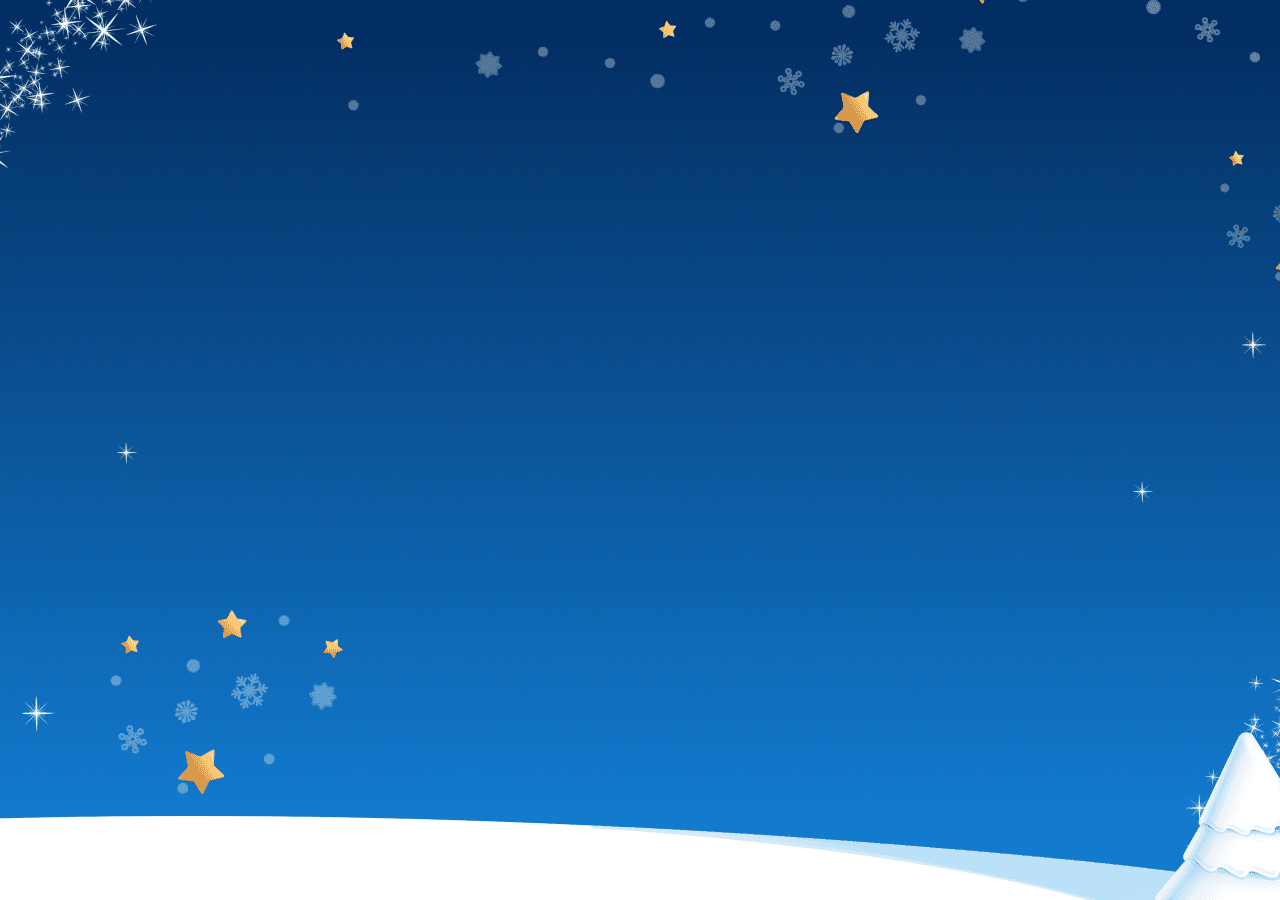
==== wall.html @ 76656cbc "Kinder. Markup. Part 18. Переход назад со страницы с сообщениями на страницу с редактором." ====
<!DOCTYPE html>
<html lang="en">
<head>
    <meta charset="UTF-8">
    <title>kinder</title>
    <meta name="viewport" content="width=device-width, user-scalable=no, minimum-scale=1.0, maximum-scale=1.0, viewport-fit=cover"/>
    <link rel="stylesheet" href="styles/wall.min.css">
    <script src="scripts/wall.js"></script>
</head>
<body>
<main class="wall js-main">
    <div class="buttons">
        <div class="buttons-back js-btn-back"></div>
    </div>
    <div class="wall-wrapper js-wall" data-coord-x = "0" data-coord-y="0" data-left="0" data-top="0">
        <div class="wall-top js-wall-top"></div>
        <div class="wall-center js-wall-center"></div>
        <div class="wall-bottom js-wall-bottom"></div>
    </div>
    <div class="btn-message js-btn-message"></div>
</main>
</body>
</html>
---- styles/wall.min.css ----
*{appearance:none;outline:none;background:none;box-shadow:none;padding:0;margin:0;-webkit-tap-highlight-color:rgba(0,0,0,0);tap-highlight-color:rgba(0,0,0,0)}p,h1,h2,h3,h4,h5,h6{margin:0}ul,ol{list-style:none}li{padding:0}button,input{appearance:none;outline:none;background:none;box-shadow:none;padding:0;border:0}a{text-decoration:none}.is-hidden{display:none !important}@font-face{font-family:"barnacleBoys";src:url("../fonts/barnacleBoys.otf") format("opentype");font-weight:400;font-style:normal}@font-face{font-family:"caveatBold";src:url("../fonts/caveatBold.ttf") format("opentype");font-weight:700;font-style:normal}@font-face{font-family:"caveatMedium";src:url("../fonts/caveatMedium.ttf") format("opentype");font-weight:400;font-style:normal}@font-face{font-family:"caveatRegular";src:url("../fonts/caveatRegular.ttf") format("opentype");font-weight:400;font-style:normal}@font-face{font-family:"caveatSemiBold";src:url("../fonts/caveatSemiBold.ttf") format("opentype");font-weight:400;font-style:normal}@font-face{font-family:"chalkboardse";src:url("../fonts/chalkboardse.otf") format("opentype");font-weight:400;font-style:normal}@font-face{font-family:"chalkboard";src:url("../fonts/chalkboardse.otf") format("opentype");font-weight:400;font-style:normal}@font-face{font-family:"marckScript";src:url("../fonts/marckScripRegular.ttf") format("opentype");font-weight:400;font-style:normal}@font-face{font-family:"pacifico";src:url("../fonts/pacificoRegular.ttf") format("opentype");font-weight:400;font-style:normal}.font-style-1{font-family:pacifico;font-size:18px;line-height:normal;letter-spacing:1.2px}.font-style-2{font-family:caveatBold;font-size:24px;line-height:100%}.font-style-3{font-family:marckScript;font-size:20px;line-height:normal;letter-spacing:.2px}.color-1{color:#1f5a11}.color-2{color:red}.color-3{color:#00377c}.template-1{background:url("../images/blank1.png") center no-repeat;background-size:contain}.template-2{background:url("../images/blank2.png") center no-repeat;background-size:contain}.template-3{background:url("../images/blank3.png") center no-repeat;background-size:contain}.template-4{background:url("../images/blank4.png") center no-repeat;background-size:contain}.template-5{background:url("../images/blank5.png") center no-repeat;background-size:contain}.template-6{background:url("../images/blank6.png") center no-repeat;background-size:contain}@media screen and (max-width: 768px){.buttons{display:flex;align-items:center;justify-content:space-between;margin:0 0 18px}.buttons-back,.buttons-color__item{width:11.95vw;height:11.95vw;box-sizing:border-box;background-position:center;background-repeat:no-repeat;background-size:contain;border-radius:50%;border:3px solid rgba(255,255,255,.65)}.buttons-back{margin:0 14px 0 0;background-image:url("../images/btn-back.png")}.buttons-ready,.buttons-skip{height:10vw;display:flex;width:28.9vw;margin-right:auto;border-radius:81.5px;background:radial-gradient(262.71% 100% at 50% 0%, #00D51A 0%, #01AD2C 71.67%, #009739 100%);outline:3px solid rgba(255,255,255,.65)}.buttons-ready>span,.buttons-skip>span{font-family:barnacleBoys;font-size:16px;line-height:normal;display:block;margin:auto;letter-spacing:1.9px;color:#fff;text-transform:uppercase}.buttons-ready[disabled],.buttons-skip[disabled]{background:linear-gradient(181deg, #D8E5F3 -9.45%, #BBCFE4 98.77%)}.buttons-skip{margin:0;padding:0 10px;width:auto;background:radial-gradient(416.87% 100% at 50% 0%, #7DB8F0 0%, #88BAE8 52.54%, #2E7CC7 100%)}.buttons-color{display:flex;gap:0 8px}.buttons-color__item.is-active{box-shadow:0 0 19px 0 #fff0bb}.buttons .btn-color-1{background-image:url("../images/btn-color-1.png")}.buttons .btn-color-2{background-image:url("../images/btn-color-2.png")}.buttons .btn-color-3{background-image:url("../images/btn-color-3.png")}.submit{margin:20px 0 auto;text-align:center}.submit>button{font-family:barnacleBoys;font-size:24px;line-height:normal;padding:8px 16px;color:#fff;text-align:center;text-transform:uppercase;letter-spacing:1.9px;border-radius:50px;outline:4px solid rgba(255,255,255,.65);background:radial-gradient(316.04% 98.65% at 50% 0%, #FF3A3A 0%, #E71010 100%)}.btn-message{position:absolute;bottom:20px;left:20px;width:56px;height:56px;background:url("../images/btn-go-message.png") center no-repeat;background-size:cover}.pseudo-buttons{position:absolute;top:calc(100% + 20px);left:calc((100% - 145px)/2)}}body{position:relative;overflow:hidden;background:url("../images/backgr_base.png") center bottom no-repeat;background-size:cover;height:100%}.wall{padding:28px 26px;box-sizing:border-box}.wall-wrapper{position:relative;left:0;top:0;padding:0;transition:all ease-in-out 300ms;cursor:grab}.wall-wrapper.dragging{cursor:grabbing}.wall .wall-bottom>div,.wall .wall-top>div{display:flex;align-items:center;justify-content:center}.wall .wall-top{display:flex;flex-direction:column-reverse}.wall .wall-center{display:flex;flex-wrap:nowrap}.wall__item{box-sizing:border-box;width:400px;height:410px;display:inline-flex;flex-shrink:0;vertical-align:middle;text-align:center;-webkit-user-select:none;-moz-user-select:none;-ms-user-select:none}.wall__item>pre{margin:auto;padding:20px;box-sizing:border-box;display:block;white-space:pre-wrap}@media screen and (max-width: 768px){body{background:url("../images/backgr_base_mobile.png") left top no-repeat;background-size:cover}.wall{padding:14px 12px}.wall-wrapper{touch-action:none}.wall__item{width:222px;height:232px}.wall__item>pre{width:100%;padding:12px}.buttons{position:absolute;top:0;left:0;z-index:1;width:100%;height:100px;padding:22px 0 0 16px;display:block;background:linear-gradient(180deg, #002454 0%, rgba(0, 36, 84, 0) 100%)}}/*# sourceMappingURL=wall.min.css.map */
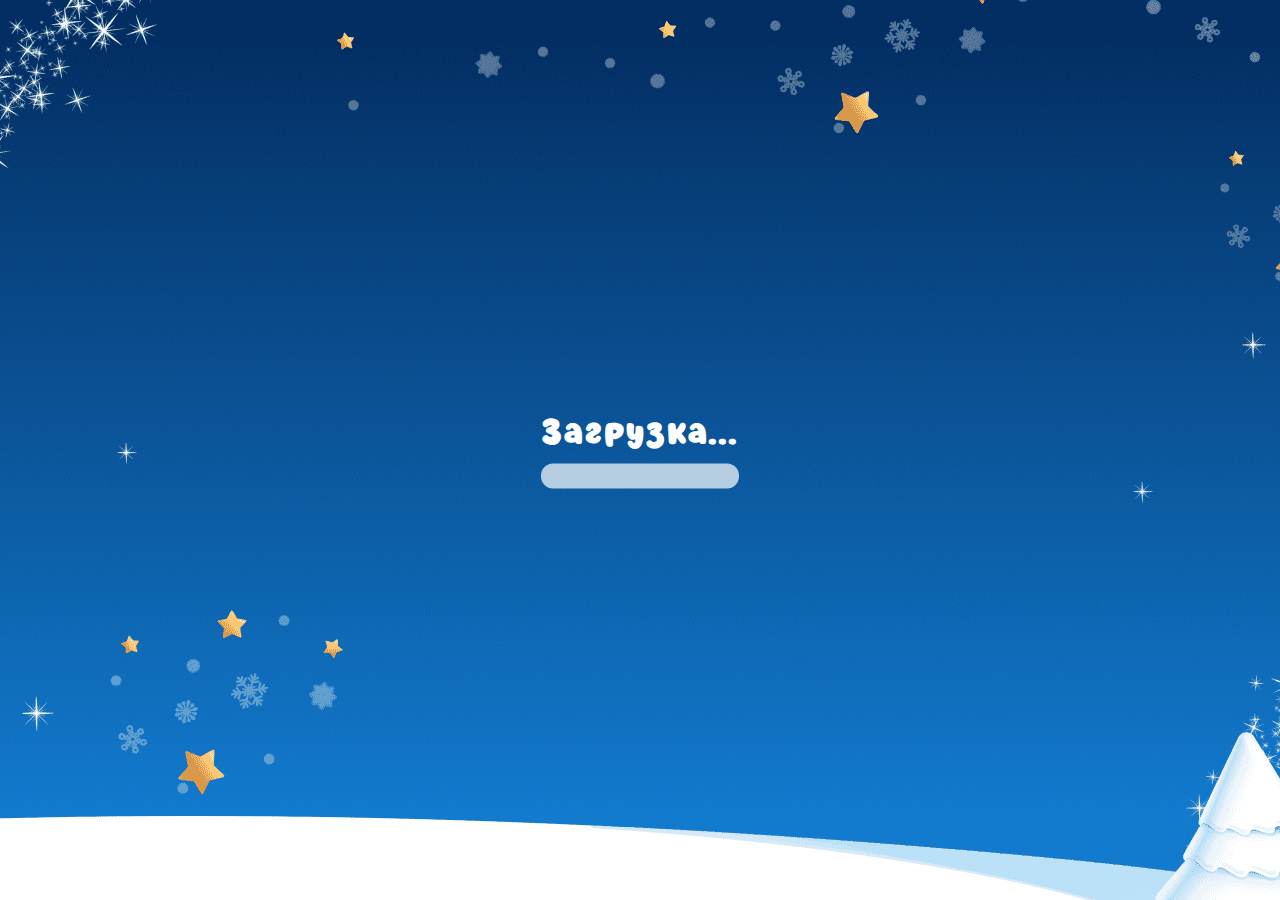
==== commit 7ae3d588: "Kinder. Markup. Part 25. fix wall , preloaders, final stage" ====
--- a/wall.html
+++ b/wall.html
@@ -17,7 +17,19 @@
         <div class="wall-center js-wall-center"></div>
         <div class="wall-bottom js-wall-bottom"></div>
     </div>
-    <div class="btn-message js-btn-message"></div>
+    <div class="buttons-message js-btn-message">
+        <div></div>
+    </div>
+    <div class="buttons-gift">
+        <div></div>
+    </div>
+    <div class="buttons-finger"></div>
+    <div class="loader js-loader">
+        <div class="loader-title">Загрузка...</div>
+        <div class="loader-track">
+            <div class="loader-thumb"></div>
+        </div>
+    </div>
 </main>
 </body>
 </html>--- a/styles/wall.min.css
+++ b/styles/wall.min.css
@@ -1 +1 @@
-*{appearance:none;outline:none;background:none;box-shadow:none;padding:0;margin:0;-webkit-tap-highlight-color:rgba(0,0,0,0);tap-highlight-color:rgba(0,0,0,0)}p,h1,h2,h3,h4,h5,h6{margin:0}ul,ol{list-style:none}li{padding:0}button,input{appearance:none;outline:none;background:none;box-shadow:none;padding:0;border:0}a{text-decoration:none}.is-hidden{display:none !important}@font-face{font-family:"barnacleBoys";src:url("../fonts/barnacleBoys.otf") format("opentype");font-weight:400;font-style:normal}@font-face{font-family:"caveatBold";src:url("../fonts/caveatBold.ttf") format("opentype");font-weight:700;font-style:normal}@font-face{font-family:"caveatMedium";src:url("../fonts/caveatMedium.ttf") format("opentype");font-weight:400;font-style:normal}@font-face{font-family:"caveatRegular";src:url("../fonts/caveatRegular.ttf") format("opentype");font-weight:400;font-style:normal}@font-face{font-family:"caveatSemiBold";src:url("../fonts/caveatSemiBold.ttf") format("opentype");font-weight:400;font-style:normal}@font-face{font-family:"chalkboardse";src:url("../fonts/chalkboardse.otf") format("opentype");font-weight:400;font-style:normal}@font-face{font-family:"chalkboard";src:url("../fonts/chalkboardse.otf") format("opentype");font-weight:400;font-style:normal}@font-face{font-family:"marckScript";src:url("../fonts/marckScripRegular.ttf") format("opentype");font-weight:400;font-style:normal}@font-face{font-family:"pacifico";src:url("../fonts/pacificoRegular.ttf") format("opentype");font-weight:400;font-style:normal}.font-style-1{font-family:pacifico;font-size:18px;line-height:normal;letter-spacing:1.2px}.font-style-2{font-family:caveatBold;font-size:24px;line-height:100%}.font-style-3{font-family:marckScript;font-size:20px;line-height:normal;letter-spacing:.2px}.color-1{color:#1f5a11}.color-2{color:red}.color-3{color:#00377c}.template-1{background:url("../images/blank1.png") center no-repeat;background-size:contain}.template-2{background:url("../images/blank2.png") center no-repeat;background-size:contain}.template-3{background:url("../images/blank3.png") center no-repeat;background-size:contain}.template-4{background:url("../images/blank4.png") center no-repeat;background-size:contain}.template-5{background:url("../images/blank5.png") center no-repeat;background-size:contain}.template-6{background:url("../images/blank6.png") center no-repeat;background-size:contain}@media screen and (max-width: 768px){.buttons{display:flex;align-items:center;justify-content:space-between;margin:0 0 18px}.buttons-back,.buttons-color__item{width:11.95vw;height:11.95vw;box-sizing:border-box;background-position:center;background-repeat:no-repeat;background-size:contain;border-radius:50%;border:3px solid rgba(255,255,255,.65)}.buttons-back{margin:0 14px 0 0;background-image:url("../images/btn-back.png")}.buttons-ready,.buttons-skip{height:10vw;display:flex;width:28.9vw;margin-right:auto;border-radius:81.5px;background:radial-gradient(262.71% 100% at 50% 0%, #00D51A 0%, #01AD2C 71.67%, #009739 100%);outline:3px solid rgba(255,255,255,.65)}.buttons-ready>span,.buttons-skip>span{font-family:barnacleBoys;font-size:16px;line-height:normal;display:block;margin:auto;letter-spacing:1.9px;color:#fff;text-transform:uppercase}.buttons-ready[disabled],.buttons-skip[disabled]{background:linear-gradient(181deg, #D8E5F3 -9.45%, #BBCFE4 98.77%)}.buttons-skip{margin:0;padding:0 10px;width:auto;background:radial-gradient(416.87% 100% at 50% 0%, #7DB8F0 0%, #88BAE8 52.54%, #2E7CC7 100%)}.buttons-color{display:flex;gap:0 8px}.buttons-color__item.is-active{box-shadow:0 0 19px 0 #fff0bb}.buttons .btn-color-1{background-image:url("../images/btn-color-1.png")}.buttons .btn-color-2{background-image:url("../images/btn-color-2.png")}.buttons .btn-color-3{background-image:url("../images/btn-color-3.png")}.submit{margin:20px 0 auto;text-align:center}.submit>button{font-family:barnacleBoys;font-size:24px;line-height:normal;padding:8px 16px;color:#fff;text-align:center;text-transform:uppercase;letter-spacing:1.9px;border-radius:50px;outline:4px solid rgba(255,255,255,.65);background:radial-gradient(316.04% 98.65% at 50% 0%, #FF3A3A 0%, #E71010 100%)}.btn-message{position:absolute;bottom:20px;left:20px;width:56px;height:56px;background:url("../images/btn-go-message.png") center no-repeat;background-size:cover}.pseudo-buttons{position:absolute;top:calc(100% + 20px);left:calc((100% - 145px)/2)}}body{position:relative;overflow:hidden;background:url("../images/backgr_base.png") center bottom no-repeat;background-size:cover;height:100%}.wall{padding:28px 26px;box-sizing:border-box}.wall-wrapper{position:relative;left:0;top:0;padding:0;transition:all ease-in-out 300ms;cursor:grab}.wall-wrapper.dragging{cursor:grabbing}.wall .wall-bottom>div,.wall .wall-top>div{display:flex;align-items:center;justify-content:center}.wall .wall-top{display:flex;flex-direction:column-reverse}.wall .wall-center{display:flex;flex-wrap:nowrap}.wall__item{box-sizing:border-box;width:400px;height:410px;display:inline-flex;flex-shrink:0;vertical-align:middle;text-align:center;-webkit-user-select:none;-moz-user-select:none;-ms-user-select:none}.wall__item>pre{margin:auto;padding:20px;box-sizing:border-box;display:block;white-space:pre-wrap}@media screen and (max-width: 768px){body{background:url("../images/backgr_base_mobile.png") left top no-repeat;background-size:cover}.wall{padding:14px 12px}.wall-wrapper{touch-action:none}.wall__item{width:222px;height:232px}.wall__item>pre{width:100%;padding:12px}.buttons{position:absolute;top:0;left:0;z-index:1;width:100%;height:100px;padding:22px 0 0 16px;display:block;background:linear-gradient(180deg, #002454 0%, rgba(0, 36, 84, 0) 100%)}}/*# sourceMappingURL=wall.min.css.map */
+*{appearance:none;outline:none;background:none;box-shadow:none;padding:0;margin:0;-webkit-tap-highlight-color:rgba(0,0,0,0);tap-highlight-color:rgba(0,0,0,0)}p,h1,h2,h3,h4,h5,h6{margin:0}ul,ol{list-style:none}li{padding:0}button,input{appearance:none;outline:none;background:none;box-shadow:none;padding:0;border:0}a{text-decoration:none}.is-hidden{display:none !important}@font-face{font-family:"barnacleBoys";src:url("../fonts/barnacleBoys.otf") format("opentype");font-weight:400;font-style:normal}@font-face{font-family:"caveatBold";src:url("../fonts/caveatBold.ttf") format("opentype");font-weight:700;font-style:normal}@font-face{font-family:"caveatMedium";src:url("../fonts/caveatMedium.ttf") format("opentype");font-weight:400;font-style:normal}@font-face{font-family:"caveatRegular";src:url("../fonts/caveatRegular.ttf") format("opentype");font-weight:400;font-style:normal}@font-face{font-family:"caveatSemiBold";src:url("../fonts/caveatSemiBold.ttf") format("opentype");font-weight:400;font-style:normal}@font-face{font-family:"chalkboardse";src:url("../fonts/chalkboardse.otf") format("opentype");font-weight:400;font-style:normal}@font-face{font-family:"chalkboard";src:url("../fonts/chalkboardse.otf") format("opentype");font-weight:400;font-style:normal}@font-face{font-family:"marckScript";src:url("../fonts/marckScripRegular.ttf") format("opentype");font-weight:400;font-style:normal}@font-face{font-family:"pacifico";src:url("../fonts/pacificoRegular.ttf") format("opentype");font-weight:400;font-style:normal}.font-style-1{font-family:pacifico;font-size:18px;line-height:normal;letter-spacing:1.2px}.font-style-2{font-family:caveatBold;font-size:24px;line-height:100%}.font-style-3{font-family:marckScript;font-size:20px;line-height:normal;letter-spacing:.2px}.color-1{color:#1f5a11}.color-2{color:red}.color-3{color:#00377c}.template-1{background:url("../images/blank1.png") center no-repeat;background-size:contain}.template-2{background:url("../images/blank2.png") center no-repeat;background-size:contain}.template-3{background:url("../images/blank3.png") center no-repeat;background-size:contain}.template-4{background:url("../images/blank4.png") center no-repeat;background-size:contain}.template-5{background:url("../images/blank5.png") center no-repeat;background-size:contain}.template-6{background:url("../images/blank6.png") center no-repeat;background-size:contain}@media screen and (max-width: 768px){.buttons{display:flex;align-items:center;justify-content:space-between;margin:0 0 18px}.buttons-back,.buttons-color__item{width:11.95vw;height:11.95vw;box-sizing:border-box;background-position:center;background-repeat:no-repeat;background-size:contain;border-radius:50%;border:3px solid rgba(255,255,255,.65)}.buttons-back{margin:0 14px 0 0;background-image:url("../images/btn-back.png")}.buttons-ready,.buttons-skip{overflow:hidden;border-radius:81.5px;border:3px solid rgba(255,255,255,.65)}.buttons-ready>div,.buttons-skip>div{height:10vw;display:flex;width:28.9vw;margin-right:auto;background:radial-gradient(262.71% 100% at 50% 0%, #00D51A 0%, #01AD2C 71.67%, #009739 100%)}.buttons-ready>div>span,.buttons-skip>div>span{font-family:barnacleBoys;font-size:16px;line-height:normal;display:block;margin:auto;letter-spacing:1.9px;color:#fff;text-transform:uppercase}.buttons-ready[disabled]>div,.buttons-skip[disabled]>div{background:linear-gradient(181deg, #D8E5F3 -9.45%, #BBCFE4 98.77%)}.buttons-skip>div{margin:0;padding:0 10px;width:auto;background:radial-gradient(416.87% 100% at 50% 0%, #7DB8F0 0%, #88BAE8 52.54%, #2E7CC7 100%)}.buttons-color{display:flex;gap:0 8px}.buttons-color__item.is-active{box-shadow:0 0 19px 0 #fff0bb}.buttons .btn-color-1{background-image:url("../images/btn-color-1.png")}.buttons .btn-color-2{background-image:url("../images/btn-color-2.png")}.buttons .btn-color-3{background-image:url("../images/btn-color-3.png")}.buttons-message,.buttons-gift{position:absolute;bottom:20px;width:56px;height:56px;display:flex;box-sizing:border-box;border:4px solid rgba(255,255,255,.5);box-shadow:0 0 7px 0 rgba(0,0,0,.17);border-radius:50%}.buttons-message>div,.buttons-gift>div{width:48px;height:48px;margin:auto;display:flex;border-radius:50%;background:radial-gradient(56.06% 56.02% at 36.87% 50%, #FF4242 0.03%, #E61010 99.95%)}.buttons-message>div:before,.buttons-gift>div:before{display:block;margin:auto;content:""}.buttons-message{left:16px}.buttons-message>div:before{width:29px;height:27px;margin:auto;background:url("../images/btn-message.png") center no-repeat;background-size:cover}.buttons-gift{right:16px}.buttons-gift>div:after{position:absolute;left:-43px;top:-43px;width:120px;height:120px;display:block;background:url("../images/flash.png");background-size:cover;content:"";animation:explosion 2s ease-in,blink 2s infinite ease-in-out 2s;animation-fill-mode:forwards;transform:scale(0)}@keyframes blink{0%{opacity:1}10%{opacity:.8}20%{opacity:.6}30%{opacity:.6}40%{opacity:.6}50%{opacity:.8}60%{opacity:1}100%{opacity:1}}@keyframes explosion{0%{transform:scale(0)}30%{transform:scale(1)}100%{transform:scale(1)}}.buttons-gift>div:before{position:relative;z-index:1;width:46px;height:48px;background:url("../images/btn-box.png") center no-repeat;background-size:cover;animation:swing 2s infinite ease-in}@keyframes swing{0%{transform:rotate(0deg)}10%{transform:rotate(10deg)}20%{transform:rotate(20deg)}30%{transform:rotate(10deg)}40%{transform:rotate(0deg)}50%{transform:rotate(-10deg)}60%{transform:rotate(-20deg)}70%{transform:rotate(-10deg)}80%{transform:rotate(0deg)}90%{transform:rotate(0deg)}100%{transform:rotate(0deg)}}.buttons-finger{position:absolute;right:82px;bottom:26px;width:51px;height:36px;background:url("../images/btn-finger.png");background-size:cover;animation:move 2s infinite ease-in-out;transform:translateX(0px)}@keyframes move{0%{transform:translateX(0px)}10%{transform:translateX(10px)}10%{transform:translateX(-10px)}20%{transform:translateX(10px)}30%{transform:translateX(-10px)}40%{transform:translateX(10px)}50%{transform:translateX(-10px)}60%{transform:translateX(0px)}100%{transform:translateX(0px)}}.submit{margin:20px 0 auto;text-align:center}.submit>button{overflow:hidden;border-radius:50px;border:4px solid rgba(255,255,255,.65)}.submit>button>div{font-family:barnacleBoys;font-size:24px;line-height:normal;padding:8px 16px;color:#fff;text-align:center;text-transform:uppercase;letter-spacing:1.9px;background:radial-gradient(316.04% 98.65% at 50% 0%, #FF3A3A 0%, #E71010 100%)}.pseudo-buttons{position:absolute;top:calc(100% + 20px);left:calc((100% - 145px)/2)}}.loader{position:absolute;top:50%;left:50%;transform:translate(-50%, -50%)}.loader-title{font-family:barnacleBoys;font-size:32px;line-height:normal;margin:0 0 14px;letter-spacing:2px;color:#fff}.loader-track{height:25px;width:100%;max-width:225px;padding:4px 0 0 4px;box-sizing:border-box;overflow:hidden;border-radius:12px;background-color:rgba(255,255,255,.7)}.loader-thumb{position:relative;left:-100%;width:70px;height:17px;background-image:linear-gradient(to right, #0006E7, #45C5FF);border-radius:8px;filter:opacity(0.72);animation:thumbMove infinite 1.5s ease-in-out}@keyframes thumbMove{from{left:-100%}to{left:100%}}body{position:relative;overflow:hidden;background:url("../images/backgr_base.png") center bottom no-repeat;background-size:cover;height:100%}.wall{padding:28px 26px;box-sizing:border-box}.wall-wrapper{position:relative;left:0;top:0;padding:0;transition:all ease-in-out 300ms;cursor:grab}.wall-wrapper.dragging{cursor:grabbing}.wall .wall-bottom>div,.wall .wall-top>div{display:flex;align-items:center;justify-content:center}.wall .wall-top{display:flex;flex-direction:column-reverse}.wall .wall-center{display:flex;flex-wrap:nowrap}.wall__item{box-sizing:border-box;width:400px;height:410px;display:inline-flex;flex-shrink:0;vertical-align:middle;text-align:center;-webkit-user-select:none;-moz-user-select:none;-ms-user-select:none}.wall__item>pre{margin:auto;padding:20px;box-sizing:border-box;display:block;white-space:pre-wrap}@media screen and (max-width: 768px){body{background:url("../images/backgr_base_mobile.png") left top no-repeat;background-size:cover}.wall{padding:14px 12px}.wall-wrapper{touch-action:none}.wall__item{width:222px;height:232px}.wall__item>pre{width:100%;padding:12px}.buttons{position:absolute;top:0;left:0;z-index:1;width:100%;height:100px;padding:22px 0 0 16px;display:block}.buttons-back{position:relative}.buttons:before{position:absolute;top:0;left:0;width:100%;height:100%;display:block;background:linear-gradient(180deg, #002454 0%, rgba(0, 36, 84, 0) 100%);opacity:.6;content:""}}/*# sourceMappingURL=wall.min.css.map */
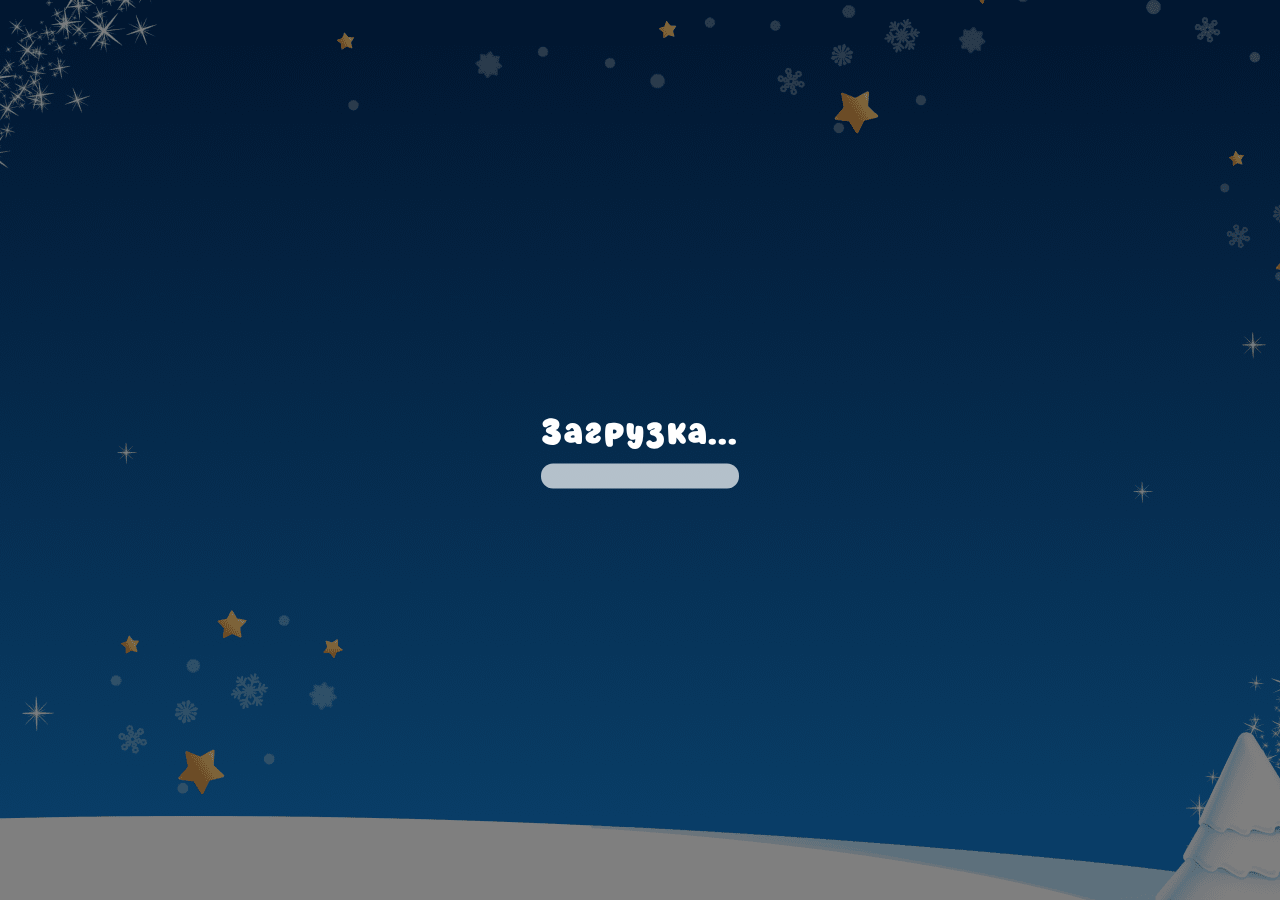
==== commit edee3099: "Kinder. Markup. Part 26. final stage animation, the end" ====
--- a/wall.html
+++ b/wall.html
@@ -8,8 +8,14 @@
     <script src="scripts/wall.js"></script>
 </head>
 <body>
+<audio
+        id="audio-bird1"
+        preload="auto"
+        crossorigin="anonymous"
+        src="audio/bird1.mp3"
+></audio>
 <main class="wall js-main">
-    <div class="buttons">
+    <div class="buttons js-buttons">
         <div class="buttons-back js-btn-back"></div>
     </div>
     <div class="wall-wrapper js-wall" data-coord-x = "0" data-coord-y="0" data-left="0" data-top="0">
@@ -20,15 +26,31 @@
     <div class="buttons-message js-btn-message">
         <div></div>
     </div>
-    <div class="buttons-gift">
+    <div class="buttons-gift js-btn-gift">
         <div></div>
     </div>
-    <div class="buttons-finger"></div>
-    <div class="loader js-loader">
-        <div class="loader-title">Загрузка...</div>
-        <div class="loader-track">
-            <div class="loader-thumb"></div>
+    <div class="buttons-finger js-finger"></div>
+    <div class="loader-backgr js-loader">
+        <div class="loader">
+            <div class="loader-title">Загрузка...</div>
+            <div class="loader-track">
+                <div class="loader-thumb"></div>
+            </div>
         </div>
+    </div>
+    <div class="flight js-flight is-hidden">
+        <div class="flight-track">
+            <img src="images/track.png" alt=""/>
+            <div class="flight-object">
+                <img src="images/bird.png" alt="">
+                <img src="images/buble.png" class="flight-bubble" alt=""/>
+            </div>
+        </div>
+    </div>
+    <div class="end js-end is-hidden">
+        <a href="#" class="end-wrapper">
+            <div class="end-close js-close"></div>
+        </a>
     </div>
 </main>
 </body>
--- a/styles/wall.min.css
+++ b/styles/wall.min.css
@@ -1 +1 @@
-*{appearance:none;outline:none;background:none;box-shadow:none;padding:0;margin:0;-webkit-tap-highlight-color:rgba(0,0,0,0);tap-highlight-color:rgba(0,0,0,0)}p,h1,h2,h3,h4,h5,h6{margin:0}ul,ol{list-style:none}li{padding:0}button,input{appearance:none;outline:none;background:none;box-shadow:none;padding:0;border:0}a{text-decoration:none}.is-hidden{display:none !important}@font-face{font-family:"barnacleBoys";src:url("../fonts/barnacleBoys.otf") format("opentype");font-weight:400;font-style:normal}@font-face{font-family:"caveatBold";src:url("../fonts/caveatBold.ttf") format("opentype");font-weight:700;font-style:normal}@font-face{font-family:"caveatMedium";src:url("../fonts/caveatMedium.ttf") format("opentype");font-weight:400;font-style:normal}@font-face{font-family:"caveatRegular";src:url("../fonts/caveatRegular.ttf") format("opentype");font-weight:400;font-style:normal}@font-face{font-family:"caveatSemiBold";src:url("../fonts/caveatSemiBold.ttf") format("opentype");font-weight:400;font-style:normal}@font-face{font-family:"chalkboardse";src:url("../fonts/chalkboardse.otf") format("opentype");font-weight:400;font-style:normal}@font-face{font-family:"chalkboard";src:url("../fonts/chalkboardse.otf") format("opentype");font-weight:400;font-style:normal}@font-face{font-family:"marckScript";src:url("../fonts/marckScripRegular.ttf") format("opentype");font-weight:400;font-style:normal}@font-face{font-family:"pacifico";src:url("../fonts/pacificoRegular.ttf") format("opentype");font-weight:400;font-style:normal}.font-style-1{font-family:pacifico;font-size:18px;line-height:normal;letter-spacing:1.2px}.font-style-2{font-family:caveatBold;font-size:24px;line-height:100%}.font-style-3{font-family:marckScript;font-size:20px;line-height:normal;letter-spacing:.2px}.color-1{color:#1f5a11}.color-2{color:red}.color-3{color:#00377c}.template-1{background:url("../images/blank1.png") center no-repeat;background-size:contain}.template-2{background:url("../images/blank2.png") center no-repeat;background-size:contain}.template-3{background:url("../images/blank3.png") center no-repeat;background-size:contain}.template-4{background:url("../images/blank4.png") center no-repeat;background-size:contain}.template-5{background:url("../images/blank5.png") center no-repeat;background-size:contain}.template-6{background:url("../images/blank6.png") center no-repeat;background-size:contain}@media screen and (max-width: 768px){.buttons{display:flex;align-items:center;justify-content:space-between;margin:0 0 18px}.buttons-back,.buttons-color__item{width:11.95vw;height:11.95vw;box-sizing:border-box;background-position:center;background-repeat:no-repeat;background-size:contain;border-radius:50%;border:3px solid rgba(255,255,255,.65)}.buttons-back{margin:0 14px 0 0;background-image:url("../images/btn-back.png")}.buttons-ready,.buttons-skip{overflow:hidden;border-radius:81.5px;border:3px solid rgba(255,255,255,.65)}.buttons-ready>div,.buttons-skip>div{height:10vw;display:flex;width:28.9vw;margin-right:auto;background:radial-gradient(262.71% 100% at 50% 0%, #00D51A 0%, #01AD2C 71.67%, #009739 100%)}.buttons-ready>div>span,.buttons-skip>div>span{font-family:barnacleBoys;font-size:16px;line-height:normal;display:block;margin:auto;letter-spacing:1.9px;color:#fff;text-transform:uppercase}.buttons-ready[disabled]>div,.buttons-skip[disabled]>div{background:linear-gradient(181deg, #D8E5F3 -9.45%, #BBCFE4 98.77%)}.buttons-skip>div{margin:0;padding:0 10px;width:auto;background:radial-gradient(416.87% 100% at 50% 0%, #7DB8F0 0%, #88BAE8 52.54%, #2E7CC7 100%)}.buttons-color{display:flex;gap:0 8px}.buttons-color__item.is-active{box-shadow:0 0 19px 0 #fff0bb}.buttons .btn-color-1{background-image:url("../images/btn-color-1.png")}.buttons .btn-color-2{background-image:url("../images/btn-color-2.png")}.buttons .btn-color-3{background-image:url("../images/btn-color-3.png")}.buttons-message,.buttons-gift{position:absolute;bottom:20px;width:56px;height:56px;display:flex;box-sizing:border-box;border:4px solid rgba(255,255,255,.5);box-shadow:0 0 7px 0 rgba(0,0,0,.17);border-radius:50%}.buttons-message>div,.buttons-gift>div{width:48px;height:48px;margin:auto;display:flex;border-radius:50%;background:radial-gradient(56.06% 56.02% at 36.87% 50%, #FF4242 0.03%, #E61010 99.95%)}.buttons-message>div:before,.buttons-gift>div:before{display:block;margin:auto;content:""}.buttons-message{left:16px}.buttons-message>div:before{width:29px;height:27px;margin:auto;background:url("../images/btn-message.png") center no-repeat;background-size:cover}.buttons-gift{right:16px}.buttons-gift>div:after{position:absolute;left:-43px;top:-43px;width:120px;height:120px;display:block;background:url("../images/flash.png");background-size:cover;content:"";animation:explosion 2s ease-in,blink 2s infinite ease-in-out 2s;animation-fill-mode:forwards;transform:scale(0)}@keyframes blink{0%{opacity:1}10%{opacity:.8}20%{opacity:.6}30%{opacity:.6}40%{opacity:.6}50%{opacity:.8}60%{opacity:1}100%{opacity:1}}@keyframes explosion{0%{transform:scale(0)}30%{transform:scale(1)}100%{transform:scale(1)}}.buttons-gift>div:before{position:relative;z-index:1;width:46px;height:48px;background:url("../images/btn-box.png") center no-repeat;background-size:cover;animation:swing 2s infinite ease-in}@keyframes swing{0%{transform:rotate(0deg)}10%{transform:rotate(10deg)}20%{transform:rotate(20deg)}30%{transform:rotate(10deg)}40%{transform:rotate(0deg)}50%{transform:rotate(-10deg)}60%{transform:rotate(-20deg)}70%{transform:rotate(-10deg)}80%{transform:rotate(0deg)}90%{transform:rotate(0deg)}100%{transform:rotate(0deg)}}.buttons-finger{position:absolute;right:82px;bottom:26px;width:51px;height:36px;background:url("../images/btn-finger.png");background-size:cover;animation:move 2s infinite ease-in-out;transform:translateX(0px)}@keyframes move{0%{transform:translateX(0px)}10%{transform:translateX(10px)}10%{transform:translateX(-10px)}20%{transform:translateX(10px)}30%{transform:translateX(-10px)}40%{transform:translateX(10px)}50%{transform:translateX(-10px)}60%{transform:translateX(0px)}100%{transform:translateX(0px)}}.submit{margin:20px 0 auto;text-align:center}.submit>button{overflow:hidden;border-radius:50px;border:4px solid rgba(255,255,255,.65)}.submit>button>div{font-family:barnacleBoys;font-size:24px;line-height:normal;padding:8px 16px;color:#fff;text-align:center;text-transform:uppercase;letter-spacing:1.9px;background:radial-gradient(316.04% 98.65% at 50% 0%, #FF3A3A 0%, #E71010 100%)}.pseudo-buttons{position:absolute;top:calc(100% + 20px);left:calc((100% - 145px)/2)}}.loader{position:absolute;top:50%;left:50%;transform:translate(-50%, -50%)}.loader-title{font-family:barnacleBoys;font-size:32px;line-height:normal;margin:0 0 14px;letter-spacing:2px;color:#fff}.loader-track{height:25px;width:100%;max-width:225px;padding:4px 0 0 4px;box-sizing:border-box;overflow:hidden;border-radius:12px;background-color:rgba(255,255,255,.7)}.loader-thumb{position:relative;left:-100%;width:70px;height:17px;background-image:linear-gradient(to right, #0006E7, #45C5FF);border-radius:8px;filter:opacity(0.72);animation:thumbMove infinite 1.5s ease-in-out}@keyframes thumbMove{from{left:-100%}to{left:100%}}body{position:relative;overflow:hidden;background:url("../images/backgr_base.png") center bottom no-repeat;background-size:cover;height:100%}.wall{padding:28px 26px;box-sizing:border-box}.wall-wrapper{position:relative;left:0;top:0;padding:0;transition:all ease-in-out 300ms;cursor:grab}.wall-wrapper.dragging{cursor:grabbing}.wall .wall-bottom>div,.wall .wall-top>div{display:flex;align-items:center;justify-content:center}.wall .wall-top{display:flex;flex-direction:column-reverse}.wall .wall-center{display:flex;flex-wrap:nowrap}.wall__item{box-sizing:border-box;width:400px;height:410px;display:inline-flex;flex-shrink:0;vertical-align:middle;text-align:center;-webkit-user-select:none;-moz-user-select:none;-ms-user-select:none}.wall__item>pre{margin:auto;padding:20px;box-sizing:border-box;display:block;white-space:pre-wrap}@media screen and (max-width: 768px){body{background:url("../images/backgr_base_mobile.png") left top no-repeat;background-size:cover}.wall{padding:14px 12px}.wall-wrapper{touch-action:none}.wall__item{width:222px;height:232px}.wall__item>pre{width:100%;padding:12px}.buttons{position:absolute;top:0;left:0;z-index:1;width:100%;height:100px;padding:22px 0 0 16px;display:block}.buttons-back{position:relative}.buttons:before{position:absolute;top:0;left:0;width:100%;height:100%;display:block;background:linear-gradient(180deg, #002454 0%, rgba(0, 36, 84, 0) 100%);opacity:.6;content:""}}/*# sourceMappingURL=wall.min.css.map */
+*{appearance:none;outline:none;background:none;box-shadow:none;padding:0;margin:0;-webkit-tap-highlight-color:rgba(0,0,0,0);tap-highlight-color:rgba(0,0,0,0)}p,h1,h2,h3,h4,h5,h6{margin:0}ul,ol{list-style:none}li{padding:0}button,input{appearance:none;outline:none;background:none;box-shadow:none;padding:0;border:0}a{text-decoration:none}.is-hidden{display:none !important}@font-face{font-family:"barnacleBoys";src:url("../fonts/barnacleBoys.otf") format("opentype");font-weight:400;font-style:normal}@font-face{font-family:"caveatBold";src:url("../fonts/caveatBold.ttf") format("opentype");font-weight:700;font-style:normal}@font-face{font-family:"caveatMedium";src:url("../fonts/caveatMedium.ttf") format("opentype");font-weight:400;font-style:normal}@font-face{font-family:"caveatRegular";src:url("../fonts/caveatRegular.ttf") format("opentype");font-weight:400;font-style:normal}@font-face{font-family:"caveatSemiBold";src:url("../fonts/caveatSemiBold.ttf") format("opentype");font-weight:400;font-style:normal}@font-face{font-family:"chalkboardse";src:url("../fonts/chalkboardse.otf") format("opentype");font-weight:400;font-style:normal}@font-face{font-family:"chalkboard";src:url("../fonts/chalkboardse.otf") format("opentype");font-weight:400;font-style:normal}@font-face{font-family:"marckScript";src:url("../fonts/marckScripRegular.ttf") format("opentype");font-weight:400;font-style:normal}@font-face{font-family:"pacifico";src:url("../fonts/pacificoRegular.ttf") format("opentype");font-weight:400;font-style:normal}.font-style-1{font-family:pacifico;font-size:18px;line-height:normal;letter-spacing:1.2px}.font-style-2{font-family:caveatBold;font-size:24px;line-height:100%}.font-style-3{font-family:marckScript;font-size:20px;line-height:normal;letter-spacing:.2px}.color-1{color:#1f5a11}.color-2{color:red}.color-3{color:#00377c}.template-1{background:url("../images/blank1.png") center no-repeat;background-size:contain}.template-2{background:url("../images/blank2.png") center no-repeat;background-size:contain}.template-3{background:url("../images/blank3.png") center no-repeat;background-size:contain}.template-4{background:url("../images/blank4.png") center no-repeat;background-size:contain}.template-5{background:url("../images/blank5.png") center no-repeat;background-size:contain}.template-6{background:url("../images/blank6.png") center no-repeat;background-size:contain}@media screen and (max-width: 768px){.buttons{display:flex;align-items:center;justify-content:space-between;margin:0 0 18px}.buttons-back,.buttons-color__item{width:11.95vw;height:11.95vw;box-sizing:border-box;background-position:center;background-repeat:no-repeat;background-size:contain;border-radius:50%;border:3px solid rgba(255,255,255,.65)}.buttons-back{margin:0 14px 0 0;background-image:url("../images/btn-back.png")}.buttons-ready,.buttons-skip{overflow:hidden;border-radius:81.5px;border:3px solid rgba(255,255,255,.65)}.buttons-ready>div,.buttons-skip>div{height:10vw;display:flex;width:28.9vw;margin-right:auto;background:radial-gradient(262.71% 100% at 50% 0%, #00D51A 0%, #01AD2C 71.67%, #009739 100%)}.buttons-ready>div>span,.buttons-skip>div>span{font-family:barnacleBoys;font-size:16px;line-height:normal;display:block;margin:auto;letter-spacing:1.9px;color:#fff;text-transform:uppercase}.buttons-ready[disabled]>div,.buttons-skip[disabled]>div{background:linear-gradient(181deg, #D8E5F3 -9.45%, #BBCFE4 98.77%)}.buttons-skip>div{margin:0;padding:0 10px;width:auto;background:radial-gradient(416.87% 100% at 50% 0%, #7DB8F0 0%, #88BAE8 52.54%, #2E7CC7 100%)}.buttons-color{display:flex;gap:0 8px}.buttons-color__item.is-active{box-shadow:0 0 19px 0 #fff0bb}.buttons .btn-color-1{background-image:url("../images/btn-color-1.png")}.buttons .btn-color-2{background-image:url("../images/btn-color-2.png")}.buttons .btn-color-3{background-image:url("../images/btn-color-3.png")}.buttons-message,.buttons-gift{position:absolute;bottom:20px;width:56px;height:56px;display:flex;box-sizing:border-box;border:4px solid rgba(255,255,255,.5);box-shadow:0 0 7px 0 rgba(0,0,0,.17);border-radius:50%}.buttons-message>div,.buttons-gift>div{width:48px;height:48px;margin:auto;display:flex;border-radius:50%;background:radial-gradient(56.06% 56.02% at 36.87% 50%, #FF4242 0.03%, #E61010 99.95%)}.buttons-message>div:before,.buttons-gift>div:before{display:block;margin:auto;content:""}.buttons-message{left:16px}.buttons-message>div:before{width:29px;height:27px;margin:auto;background:url("../images/btn-message.png") center no-repeat;background-size:cover}.buttons-gift{right:16px}.buttons-gift>div:after{position:absolute;left:-43px;top:-43px;width:120px;height:120px;display:block;background:url("../images/flash.png");background-size:cover;content:"";animation:explosion 2s ease-in,blink 2s infinite ease-in-out 2s;animation-fill-mode:forwards;transform:scale(0)}@keyframes blink{0%{opacity:1}10%{opacity:.8}20%{opacity:.6}30%{opacity:.6}40%{opacity:.6}50%{opacity:.8}60%{opacity:1}100%{opacity:1}}@keyframes explosion{0%{transform:scale(0)}30%{transform:scale(1)}100%{transform:scale(1)}}.buttons-gift>div:before{position:relative;z-index:1;width:46px;height:48px;background:url("../images/btn-box.png") center no-repeat;background-size:cover;animation:swing 2s infinite ease-in}@keyframes swing{0%{transform:rotate(0deg)}10%{transform:rotate(10deg)}20%{transform:rotate(20deg)}30%{transform:rotate(10deg)}40%{transform:rotate(0deg)}50%{transform:rotate(-10deg)}60%{transform:rotate(-20deg)}70%{transform:rotate(-10deg)}80%{transform:rotate(0deg)}90%{transform:rotate(0deg)}100%{transform:rotate(0deg)}}.buttons-finger{position:absolute;right:82px;bottom:26px;width:51px;height:36px;background:url("../images/btn-finger.png");background-size:cover;animation:move 2s infinite ease-in-out;transform:translateX(0px)}@keyframes move{0%{transform:translateX(0px)}10%{transform:translateX(10px)}10%{transform:translateX(-10px)}20%{transform:translateX(10px)}30%{transform:translateX(-10px)}40%{transform:translateX(10px)}50%{transform:translateX(-10px)}60%{transform:translateX(0px)}100%{transform:translateX(0px)}}.submit{margin:20px 0 auto;text-align:center}.submit>button{overflow:hidden;border-radius:50px;border:4px solid rgba(255,255,255,.65)}.submit>button>div{font-family:barnacleBoys;font-size:24px;line-height:normal;padding:8px 16px;color:#fff;text-align:center;text-transform:uppercase;letter-spacing:1.9px;background:radial-gradient(316.04% 98.65% at 50% 0%, #FF3A3A 0%, #E71010 100%)}.pseudo-buttons{position:absolute;top:calc(100% + 20px);left:calc((100% - 145px)/2)}}.loader{position:absolute;top:50%;left:50%;transform:translate(-50%, -50%)}.loader-backgr{position:fixed;left:0;top:0;z-index:100;width:100%;height:100%;background:rgba(0,0,0,.5)}.loader-title{font-family:barnacleBoys;font-size:32px;line-height:normal;margin:0 0 14px;letter-spacing:2px;color:#fff}.loader-track{height:25px;width:100%;max-width:225px;padding:4px 0 0 4px;box-sizing:border-box;overflow:hidden;border-radius:12px;background-color:rgba(255,255,255,.7)}.loader-thumb{position:relative;left:-100%;width:70px;height:17px;background-image:linear-gradient(to right, #0006E7, #45C5FF);border-radius:8px;filter:opacity(0.72);animation:thumbMove infinite 1.5s ease-in-out}@keyframes thumbMove{from{left:-100%}to{left:100%}}.flight{position:absolute;top:50%;left:50%;margin:auto;width:80%;transform:translate(-50%, -50%)}.flight-track{position:relative;width:100%;aspect-ratio:1.2}.flight-track>img{position:absolute;width:100%;aspect-ratio:1.2;opacity:0;animation:fadeIn 1.2s ease-in forwards}@keyframes fadeIn{from{opacity:0}to{opacity:1}}.flight-object{position:absolute;top:10%;left:-10%}.flight-object>img:first-of-type{width:52%;transform:scale(0);animation:scaleIn 500ms ease-in 500ms forwards}@keyframes scaleIn{from{transform:scale(0)}to{transform:scale(1)}}.flight-object>img:last-of-type{position:absolute;top:-105%;left:15%;width:70%;transform-origin:center bottom;transform:scale(0);animation:scaleIn 500ms ease-out 1.2s forwards}@keyframes scaleIn{from{transform:scale(0)}to{transform:scale(1)}}body{position:relative;overflow:hidden;background:url("../images/backgr_base.png") center bottom no-repeat;background-size:cover;height:100%}.wall{padding:28px 26px;box-sizing:border-box}.wall.is-final-stage{height:100%;background:url("../images/backgr-final.png") center bottom no-repeat;background-size:cover}.wall-wrapper{position:relative;left:0;top:0;padding:0;transition:all ease-in-out 300ms;cursor:grab}.wall-wrapper.dragging{cursor:grabbing}.wall .wall-bottom>div,.wall .wall-top>div{display:flex;align-items:center;justify-content:center}.wall .wall-top{display:flex;flex-direction:column-reverse}.wall .wall-center{display:flex;flex-wrap:nowrap}.wall__item{box-sizing:border-box;width:400px;height:410px;display:inline-flex;flex-shrink:0;vertical-align:middle;text-align:center;-webkit-user-select:none;-moz-user-select:none;-ms-user-select:none}.wall__item>pre{margin:auto;padding:20px;box-sizing:border-box;display:block;white-space:pre-wrap}@media screen and (max-width: 768px){body{background:url("../images/backgr_base_mobile.png") left top no-repeat;background-size:cover}.wall{padding:14px 12px}.wall-wrapper{touch-action:none}.wall__item{width:222px;height:232px}.wall__item>pre{width:100%;padding:12px}.buttons{position:absolute;top:0;left:0;z-index:1;width:100%;height:100px;padding:22px 0 0 16px;display:block}.buttons-back{position:relative}.buttons:before{position:absolute;top:0;left:0;width:100%;height:100%;display:block;background:linear-gradient(180deg, #002454 0%, rgba(0, 36, 84, 0) 100%);opacity:.6;content:""}.end{position:fixed;left:0;top:0;z-index:100;width:100%;height:100%;display:flex;background:rgba(0,0,0,.5)}.end-wrapper{margin:auto;width:90%;aspect-ratio:.662;display:block;background:url("../images/ded1.png") 0 no-repeat;background-size:cover;animation:so 2s infinite ease-out;cursor:pointer}@keyframes so{0%{background:url("../images/ded1.png") 0 no-repeat;background-size:cover}25%{background:url("../images/ded2.png") 0 no-repeat;background-size:cover}50%{background:url("../images/ded3.png") 0 no-repeat;background-size:cover}75%{background:url("../images/ded4.png") 0 no-repeat;background-size:cover}100%{background:url("../images/ded4.png") 0 no-repeat;background-size:cover}}.end-close{position:absolute;top:40px;right:30px;width:7.35%;aspect-ratio:1;background:url(../images/btn_close.png) 0 no-repeat;background-size:cover}}/*# sourceMappingURL=wall.min.css.map */
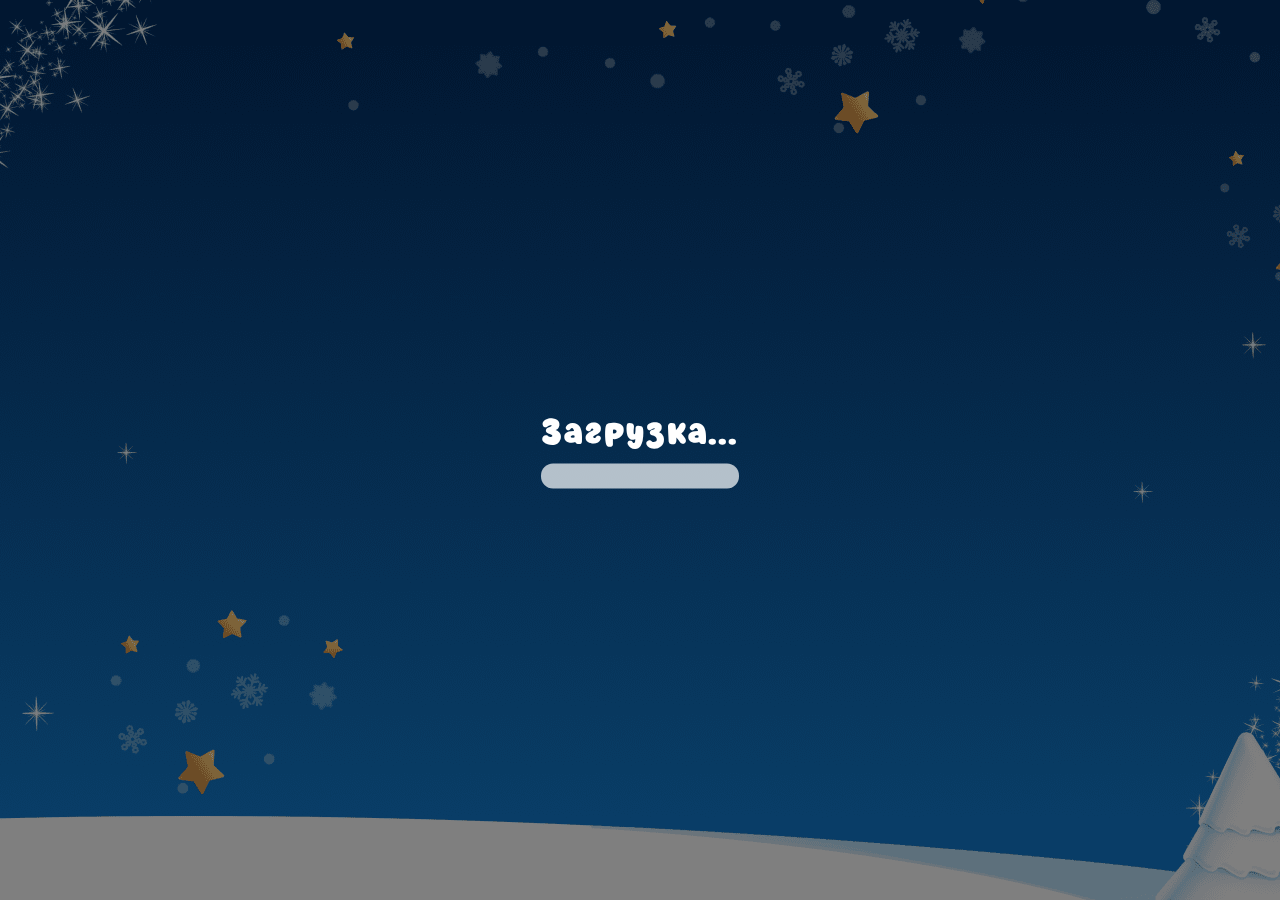
==== commit 3421a165: "Kinder. Markup. Part 27. Заглушка при повороте экрана" ====
--- a/wall.html
+++ b/wall.html
@@ -52,6 +52,9 @@
             <div class="end-close js-close"></div>
         </a>
     </div>
+    <div id="orientation" style="display: none">
+        <img class="rotate-img" src="images/rotate.png" alt="" width="793" height="533"/>
+    </div>
 </main>
 </body>
 </html>--- a/styles/wall.min.css
+++ b/styles/wall.min.css
@@ -1 +1 @@
-*{appearance:none;outline:none;background:none;box-shadow:none;padding:0;margin:0;-webkit-tap-highlight-color:rgba(0,0,0,0);tap-highlight-color:rgba(0,0,0,0)}p,h1,h2,h3,h4,h5,h6{margin:0}ul,ol{list-style:none}li{padding:0}button,input{appearance:none;outline:none;background:none;box-shadow:none;padding:0;border:0}a{text-decoration:none}.is-hidden{display:none !important}@font-face{font-family:"barnacleBoys";src:url("../fonts/barnacleBoys.otf") format("opentype");font-weight:400;font-style:normal}@font-face{font-family:"caveatBold";src:url("../fonts/caveatBold.ttf") format("opentype");font-weight:700;font-style:normal}@font-face{font-family:"caveatMedium";src:url("../fonts/caveatMedium.ttf") format("opentype");font-weight:400;font-style:normal}@font-face{font-family:"caveatRegular";src:url("../fonts/caveatRegular.ttf") format("opentype");font-weight:400;font-style:normal}@font-face{font-family:"caveatSemiBold";src:url("../fonts/caveatSemiBold.ttf") format("opentype");font-weight:400;font-style:normal}@font-face{font-family:"chalkboardse";src:url("../fonts/chalkboardse.otf") format("opentype");font-weight:400;font-style:normal}@font-face{font-family:"chalkboard";src:url("../fonts/chalkboardse.otf") format("opentype");font-weight:400;font-style:normal}@font-face{font-family:"marckScript";src:url("../fonts/marckScripRegular.ttf") format("opentype");font-weight:400;font-style:normal}@font-face{font-family:"pacifico";src:url("../fonts/pacificoRegular.ttf") format("opentype");font-weight:400;font-style:normal}.font-style-1{font-family:pacifico;font-size:18px;line-height:normal;letter-spacing:1.2px}.font-style-2{font-family:caveatBold;font-size:24px;line-height:100%}.font-style-3{font-family:marckScript;font-size:20px;line-height:normal;letter-spacing:.2px}.color-1{color:#1f5a11}.color-2{color:red}.color-3{color:#00377c}.template-1{background:url("../images/blank1.png") center no-repeat;background-size:contain}.template-2{background:url("../images/blank2.png") center no-repeat;background-size:contain}.template-3{background:url("../images/blank3.png") center no-repeat;background-size:contain}.template-4{background:url("../images/blank4.png") center no-repeat;background-size:contain}.template-5{background:url("../images/blank5.png") center no-repeat;background-size:contain}.template-6{background:url("../images/blank6.png") center no-repeat;background-size:contain}@media screen and (max-width: 768px){.buttons{display:flex;align-items:center;justify-content:space-between;margin:0 0 18px}.buttons-back,.buttons-color__item{width:11.95vw;height:11.95vw;box-sizing:border-box;background-position:center;background-repeat:no-repeat;background-size:contain;border-radius:50%;border:3px solid rgba(255,255,255,.65)}.buttons-back{margin:0 14px 0 0;background-image:url("../images/btn-back.png")}.buttons-ready,.buttons-skip{overflow:hidden;border-radius:81.5px;border:3px solid rgba(255,255,255,.65)}.buttons-ready>div,.buttons-skip>div{height:10vw;display:flex;width:28.9vw;margin-right:auto;background:radial-gradient(262.71% 100% at 50% 0%, #00D51A 0%, #01AD2C 71.67%, #009739 100%)}.buttons-ready>div>span,.buttons-skip>div>span{font-family:barnacleBoys;font-size:16px;line-height:normal;display:block;margin:auto;letter-spacing:1.9px;color:#fff;text-transform:uppercase}.buttons-ready[disabled]>div,.buttons-skip[disabled]>div{background:linear-gradient(181deg, #D8E5F3 -9.45%, #BBCFE4 98.77%)}.buttons-skip>div{margin:0;padding:0 10px;width:auto;background:radial-gradient(416.87% 100% at 50% 0%, #7DB8F0 0%, #88BAE8 52.54%, #2E7CC7 100%)}.buttons-color{display:flex;gap:0 8px}.buttons-color__item.is-active{box-shadow:0 0 19px 0 #fff0bb}.buttons .btn-color-1{background-image:url("../images/btn-color-1.png")}.buttons .btn-color-2{background-image:url("../images/btn-color-2.png")}.buttons .btn-color-3{background-image:url("../images/btn-color-3.png")}.buttons-message,.buttons-gift{position:absolute;bottom:20px;width:56px;height:56px;display:flex;box-sizing:border-box;border:4px solid rgba(255,255,255,.5);box-shadow:0 0 7px 0 rgba(0,0,0,.17);border-radius:50%}.buttons-message>div,.buttons-gift>div{width:48px;height:48px;margin:auto;display:flex;border-radius:50%;background:radial-gradient(56.06% 56.02% at 36.87% 50%, #FF4242 0.03%, #E61010 99.95%)}.buttons-message>div:before,.buttons-gift>div:before{display:block;margin:auto;content:""}.buttons-message{left:16px}.buttons-message>div:before{width:29px;height:27px;margin:auto;background:url("../images/btn-message.png") center no-repeat;background-size:cover}.buttons-gift{right:16px}.buttons-gift>div:after{position:absolute;left:-43px;top:-43px;width:120px;height:120px;display:block;background:url("../images/flash.png");background-size:cover;content:"";animation:explosion 2s ease-in,blink 2s infinite ease-in-out 2s;animation-fill-mode:forwards;transform:scale(0)}@keyframes blink{0%{opacity:1}10%{opacity:.8}20%{opacity:.6}30%{opacity:.6}40%{opacity:.6}50%{opacity:.8}60%{opacity:1}100%{opacity:1}}@keyframes explosion{0%{transform:scale(0)}30%{transform:scale(1)}100%{transform:scale(1)}}.buttons-gift>div:before{position:relative;z-index:1;width:46px;height:48px;background:url("../images/btn-box.png") center no-repeat;background-size:cover;animation:swing 2s infinite ease-in}@keyframes swing{0%{transform:rotate(0deg)}10%{transform:rotate(10deg)}20%{transform:rotate(20deg)}30%{transform:rotate(10deg)}40%{transform:rotate(0deg)}50%{transform:rotate(-10deg)}60%{transform:rotate(-20deg)}70%{transform:rotate(-10deg)}80%{transform:rotate(0deg)}90%{transform:rotate(0deg)}100%{transform:rotate(0deg)}}.buttons-finger{position:absolute;right:82px;bottom:26px;width:51px;height:36px;background:url("../images/btn-finger.png");background-size:cover;animation:move 2s infinite ease-in-out;transform:translateX(0px)}@keyframes move{0%{transform:translateX(0px)}10%{transform:translateX(10px)}10%{transform:translateX(-10px)}20%{transform:translateX(10px)}30%{transform:translateX(-10px)}40%{transform:translateX(10px)}50%{transform:translateX(-10px)}60%{transform:translateX(0px)}100%{transform:translateX(0px)}}.submit{margin:20px 0 auto;text-align:center}.submit>button{overflow:hidden;border-radius:50px;border:4px solid rgba(255,255,255,.65)}.submit>button>div{font-family:barnacleBoys;font-size:24px;line-height:normal;padding:8px 16px;color:#fff;text-align:center;text-transform:uppercase;letter-spacing:1.9px;background:radial-gradient(316.04% 98.65% at 50% 0%, #FF3A3A 0%, #E71010 100%)}.pseudo-buttons{position:absolute;top:calc(100% + 20px);left:calc((100% - 145px)/2)}}.loader{position:absolute;top:50%;left:50%;transform:translate(-50%, -50%)}.loader-backgr{position:fixed;left:0;top:0;z-index:100;width:100%;height:100%;background:rgba(0,0,0,.5)}.loader-title{font-family:barnacleBoys;font-size:32px;line-height:normal;margin:0 0 14px;letter-spacing:2px;color:#fff}.loader-track{height:25px;width:100%;max-width:225px;padding:4px 0 0 4px;box-sizing:border-box;overflow:hidden;border-radius:12px;background-color:rgba(255,255,255,.7)}.loader-thumb{position:relative;left:-100%;width:70px;height:17px;background-image:linear-gradient(to right, #0006E7, #45C5FF);border-radius:8px;filter:opacity(0.72);animation:thumbMove infinite 1.5s ease-in-out}@keyframes thumbMove{from{left:-100%}to{left:100%}}.flight{position:absolute;top:50%;left:50%;margin:auto;width:80%;transform:translate(-50%, -50%)}.flight-track{position:relative;width:100%;aspect-ratio:1.2}.flight-track>img{position:absolute;width:100%;aspect-ratio:1.2;opacity:0;animation:fadeIn 1.2s ease-in forwards}@keyframes fadeIn{from{opacity:0}to{opacity:1}}.flight-object{position:absolute;top:10%;left:-10%}.flight-object>img:first-of-type{width:52%;transform:scale(0);animation:scaleIn 500ms ease-in 500ms forwards}@keyframes scaleIn{from{transform:scale(0)}to{transform:scale(1)}}.flight-object>img:last-of-type{position:absolute;top:-105%;left:15%;width:70%;transform-origin:center bottom;transform:scale(0);animation:scaleIn 500ms ease-out 1.2s forwards}@keyframes scaleIn{from{transform:scale(0)}to{transform:scale(1)}}body{position:relative;overflow:hidden;background:url("../images/backgr_base.png") center bottom no-repeat;background-size:cover;height:100%}.wall{padding:28px 26px;box-sizing:border-box}.wall.is-final-stage{height:100%;background:url("../images/backgr-final.png") center bottom no-repeat;background-size:cover}.wall-wrapper{position:relative;left:0;top:0;padding:0;transition:all ease-in-out 300ms;cursor:grab}.wall-wrapper.dragging{cursor:grabbing}.wall .wall-bottom>div,.wall .wall-top>div{display:flex;align-items:center;justify-content:center}.wall .wall-top{display:flex;flex-direction:column-reverse}.wall .wall-center{display:flex;flex-wrap:nowrap}.wall__item{box-sizing:border-box;width:400px;height:410px;display:inline-flex;flex-shrink:0;vertical-align:middle;text-align:center;-webkit-user-select:none;-moz-user-select:none;-ms-user-select:none}.wall__item>pre{margin:auto;padding:20px;box-sizing:border-box;display:block;white-space:pre-wrap}@media screen and (max-width: 768px){body{background:url("../images/backgr_base_mobile.png") left top no-repeat;background-size:cover}.wall{padding:14px 12px}.wall-wrapper{touch-action:none}.wall__item{width:222px;height:232px}.wall__item>pre{width:100%;padding:12px}.buttons{position:absolute;top:0;left:0;z-index:1;width:100%;height:100px;padding:22px 0 0 16px;display:block}.buttons-back{position:relative}.buttons:before{position:absolute;top:0;left:0;width:100%;height:100%;display:block;background:linear-gradient(180deg, #002454 0%, rgba(0, 36, 84, 0) 100%);opacity:.6;content:""}.end{position:fixed;left:0;top:0;z-index:100;width:100%;height:100%;display:flex;background:rgba(0,0,0,.5)}.end-wrapper{margin:auto;width:90%;aspect-ratio:.662;display:block;background:url("../images/ded1.png") 0 no-repeat;background-size:cover;animation:so 2s infinite ease-out;cursor:pointer}@keyframes so{0%{background:url("../images/ded1.png") 0 no-repeat;background-size:cover}25%{background:url("../images/ded2.png") 0 no-repeat;background-size:cover}50%{background:url("../images/ded3.png") 0 no-repeat;background-size:cover}75%{background:url("../images/ded4.png") 0 no-repeat;background-size:cover}100%{background:url("../images/ded4.png") 0 no-repeat;background-size:cover}}.end-close{position:absolute;top:40px;right:30px;width:7.35%;aspect-ratio:1;background:url(../images/btn_close.png) 0 no-repeat;background-size:cover}}/*# sourceMappingURL=wall.min.css.map */
+*{appearance:none;outline:none;background:none;box-shadow:none;padding:0;margin:0;-webkit-tap-highlight-color:rgba(0,0,0,0);tap-highlight-color:rgba(0,0,0,0)}p,h1,h2,h3,h4,h5,h6{margin:0}ul,ol{list-style:none}li{padding:0}button,input{appearance:none;outline:none;background:none;box-shadow:none;padding:0;border:0}a{text-decoration:none}.is-hidden{display:none !important}@font-face{font-family:"barnacleBoys";src:url("../fonts/barnacleBoys.otf") format("opentype");font-weight:400;font-style:normal}@font-face{font-family:"caveatBold";src:url("../fonts/caveatBold.ttf") format("opentype");font-weight:700;font-style:normal}@font-face{font-family:"caveatMedium";src:url("../fonts/caveatMedium.ttf") format("opentype");font-weight:400;font-style:normal}@font-face{font-family:"caveatRegular";src:url("../fonts/caveatRegular.ttf") format("opentype");font-weight:400;font-style:normal}@font-face{font-family:"caveatSemiBold";src:url("../fonts/caveatSemiBold.ttf") format("opentype");font-weight:400;font-style:normal}@font-face{font-family:"chalkboardse";src:url("../fonts/chalkboardse.otf") format("opentype");font-weight:400;font-style:normal}@font-face{font-family:"chalkboard";src:url("../fonts/chalkboardse.otf") format("opentype");font-weight:400;font-style:normal}@font-face{font-family:"marckScript";src:url("../fonts/marckScripRegular.ttf") format("opentype");font-weight:400;font-style:normal}@font-face{font-family:"pacifico";src:url("../fonts/pacificoRegular.ttf") format("opentype");font-weight:400;font-style:normal}.font-style-1{font-family:pacifico;font-size:18px;line-height:normal;letter-spacing:1.2px}.font-style-2{font-family:caveatBold;font-size:24px;line-height:100%}.font-style-3{font-family:marckScript;font-size:20px;line-height:normal;letter-spacing:.2px}.color-1{color:#1f5a11}.color-2{color:red}.color-3{color:#00377c}.template-1{background:url("../images/blank1.png") center no-repeat;background-size:contain}.template-2{background:url("../images/blank2.png") center no-repeat;background-size:contain}.template-3{background:url("../images/blank3.png") center no-repeat;background-size:contain}.template-4{background:url("../images/blank4.png") center no-repeat;background-size:contain}.template-5{background:url("../images/blank5.png") center no-repeat;background-size:contain}.template-6{background:url("../images/blank6.png") center no-repeat;background-size:contain}@media screen and (max-width: 768px){.buttons{display:flex;align-items:center;justify-content:space-between;margin:0 0 18px}.buttons-back,.buttons-color__item{width:11.95vw;height:11.95vw;box-sizing:border-box;background-position:center;background-repeat:no-repeat;background-size:contain;border-radius:50%;border:3px solid rgba(255,255,255,.65)}.buttons-back{margin:0 14px 0 0;background-image:url("../images/btn-back.png")}.buttons-ready,.buttons-skip{overflow:hidden;border-radius:81.5px;border:3px solid rgba(255,255,255,.65)}.buttons-ready>div,.buttons-skip>div{height:10vw;display:flex;width:28.9vw;margin-right:auto;background:radial-gradient(262.71% 100% at 50% 0%, #00D51A 0%, #01AD2C 71.67%, #009739 100%)}.buttons-ready>div>span,.buttons-skip>div>span{font-family:barnacleBoys;font-size:16px;line-height:normal;display:block;margin:auto;letter-spacing:1.9px;color:#fff;text-transform:uppercase}.buttons-ready[disabled]>div,.buttons-skip[disabled]>div{background:linear-gradient(181deg, #D8E5F3 -9.45%, #BBCFE4 98.77%)}.buttons-skip>div{margin:0;padding:0 10px;width:auto;background:radial-gradient(416.87% 100% at 50% 0%, #7DB8F0 0%, #88BAE8 52.54%, #2E7CC7 100%)}.buttons-color{display:flex;gap:0 8px}.buttons-color__item.is-active{box-shadow:0 0 19px 0 #fff0bb}.buttons .btn-color-1{background-image:url("../images/btn-color-1.png")}.buttons .btn-color-2{background-image:url("../images/btn-color-2.png")}.buttons .btn-color-3{background-image:url("../images/btn-color-3.png")}.buttons-message,.buttons-gift{position:absolute;bottom:20px;width:56px;height:56px;display:flex;box-sizing:border-box;border:4px solid rgba(255,255,255,.5);box-shadow:0 0 7px 0 rgba(0,0,0,.17);border-radius:50%}.buttons-message>div,.buttons-gift>div{width:48px;height:48px;margin:auto;display:flex;border-radius:50%;background:radial-gradient(56.06% 56.02% at 36.87% 50%, #FF4242 0.03%, #E61010 99.95%)}.buttons-message>div:before,.buttons-gift>div:before{display:block;margin:auto;content:""}.buttons-message{left:16px}.buttons-message>div:before{width:29px;height:27px;margin:auto;background:url("../images/btn-message.png") center no-repeat;background-size:cover}.buttons-gift{right:16px}.buttons-gift>div:after{position:absolute;left:-43px;top:-43px;width:120px;height:120px;display:block;background:url("../images/flash.png");background-size:cover;content:"";animation:explosion 2s ease-in,blink 2s infinite ease-in-out 2s;animation-fill-mode:forwards;transform:scale(0)}@keyframes blink{0%{opacity:1}10%{opacity:.8}20%{opacity:.6}30%{opacity:.6}40%{opacity:.6}50%{opacity:.8}60%{opacity:1}100%{opacity:1}}@keyframes explosion{0%{transform:scale(0)}30%{transform:scale(1)}100%{transform:scale(1)}}.buttons-gift>div:before{position:relative;z-index:1;width:46px;height:48px;background:url("../images/btn-box.png") center no-repeat;background-size:cover;animation:swing 2s infinite ease-in}@keyframes swing{0%{transform:rotate(0deg)}10%{transform:rotate(10deg)}20%{transform:rotate(20deg)}30%{transform:rotate(10deg)}40%{transform:rotate(0deg)}50%{transform:rotate(-10deg)}60%{transform:rotate(-20deg)}70%{transform:rotate(-10deg)}80%{transform:rotate(0deg)}90%{transform:rotate(0deg)}100%{transform:rotate(0deg)}}.buttons-finger{position:absolute;right:82px;bottom:26px;width:51px;height:36px;background:url("../images/btn-finger.png");background-size:cover;animation:move 2s infinite ease-in-out;transform:translateX(0px)}@keyframes move{0%{transform:translateX(0px)}10%{transform:translateX(10px)}10%{transform:translateX(-10px)}20%{transform:translateX(10px)}30%{transform:translateX(-10px)}40%{transform:translateX(10px)}50%{transform:translateX(-10px)}60%{transform:translateX(0px)}100%{transform:translateX(0px)}}.submit{margin:20px 0 auto;text-align:center}.submit>button{overflow:hidden;border-radius:50px;border:4px solid rgba(255,255,255,.65)}.submit>button>div{font-family:barnacleBoys;font-size:24px;line-height:normal;padding:8px 16px;color:#fff;text-align:center;text-transform:uppercase;letter-spacing:1.9px;background:radial-gradient(316.04% 98.65% at 50% 0%, #FF3A3A 0%, #E71010 100%)}.pseudo-buttons{position:absolute;top:calc(100% + 20px);left:calc((100% - 145px)/2)}}.loader{position:absolute;top:50%;left:50%;transform:translate(-50%, -50%)}.loader-backgr{position:fixed;left:0;top:0;z-index:100;width:100%;height:100%;background:rgba(0,0,0,.5)}.loader-title{font-family:barnacleBoys;font-size:32px;line-height:normal;margin:0 0 14px;letter-spacing:2px;color:#fff}.loader-track{height:25px;width:100%;max-width:225px;padding:4px 0 0 4px;box-sizing:border-box;overflow:hidden;border-radius:12px;background-color:rgba(255,255,255,.7)}.loader-thumb{position:relative;left:-100%;width:70px;height:17px;background-image:linear-gradient(to right, #0006E7, #45C5FF);border-radius:8px;filter:opacity(0.72);animation:thumbMove infinite 1.5s ease-in-out}@keyframes thumbMove{from{left:-100%}to{left:100%}}.flight{position:absolute;top:50%;left:50%;margin:auto;width:80%;transform:translate(-50%, -50%)}.flight-track{position:relative;width:100%;aspect-ratio:1.2}.flight-track>img{position:absolute;width:100%;aspect-ratio:1.2;opacity:0;animation:fadeIn 1.2s ease-in forwards}@keyframes fadeIn{from{opacity:0}to{opacity:1}}.flight-object{position:absolute;top:10%;left:-10%}.flight-object>img:first-of-type{width:52%;transform:scale(0);animation:scaleIn 500ms ease-in 500ms forwards}@keyframes scaleIn{from{transform:scale(0)}to{transform:scale(1)}}.flight-object>img:last-of-type{position:absolute;top:-105%;left:15%;width:70%;transform-origin:center bottom;transform:scale(0);animation:scaleIn 500ms ease-out 1.2s forwards}@keyframes scaleIn{from{transform:scale(0)}to{transform:scale(1)}}#orientation{display:flex;align-items:center;justify-content:center;position:fixed;top:0;left:0;right:0;bottom:0;background-color:#000;z-index:9999999}#orientation img{-webkit-animation:blink5 5s linear infinite;animation:blink5 5s linear infinite;width:30%;height:auto}@-webkit-keyframes blink5{0%{opacity:.3}50%{opacity:1}100%{opacity:.3}}@keyframes blink5{0%{opacity:.3}50%{opacity:1}100%{opacity:.3}}body{position:relative;overflow:hidden;background:url("../images/backgr_base.png") center bottom no-repeat;background-size:cover;height:100%}.wall{padding:28px 26px;box-sizing:border-box}.wall.is-final-stage{height:100%;background:url("../images/backgr-final.png") center bottom no-repeat;background-size:cover}.wall-wrapper{position:relative;left:0;top:0;padding:0;transition:all ease-in-out 300ms;cursor:grab}.wall-wrapper.dragging{cursor:grabbing}.wall .wall-bottom>div,.wall .wall-top>div{display:flex;align-items:center;justify-content:center}.wall .wall-top{display:flex;flex-direction:column-reverse}.wall .wall-center{display:flex;flex-wrap:nowrap}.wall__item{box-sizing:border-box;width:400px;height:410px;display:inline-flex;flex-shrink:0;vertical-align:middle;text-align:center;-webkit-user-select:none;-moz-user-select:none;-ms-user-select:none}.wall__item>pre{margin:auto;padding:20px;box-sizing:border-box;display:block;white-space:pre-wrap}@media screen and (max-width: 768px){body{background:url("../images/backgr_base_mobile.png") left top no-repeat;background-size:cover}.wall{padding:14px 12px}.wall-wrapper{touch-action:none}.wall__item{width:222px;height:232px}.wall__item>pre{width:100%;padding:12px}.buttons{position:absolute;top:0;left:0;z-index:1;width:100%;height:100px;padding:22px 0 0 16px;display:block}.buttons-back{position:relative}.buttons:before{position:absolute;top:0;left:0;width:100%;height:100%;display:block;background:linear-gradient(180deg, #002454 0%, rgba(0, 36, 84, 0) 100%);opacity:.6;content:""}.end{position:fixed;left:0;top:0;z-index:100;width:100%;height:100%;display:flex;background:rgba(0,0,0,.5)}.end-wrapper{margin:auto;width:90%;aspect-ratio:.662;display:block;background:url("../images/ded1.png") 0 no-repeat;background-size:cover;animation:so 2s infinite ease-out;cursor:pointer}@keyframes so{0%{background:url("../images/ded1.png") 0 no-repeat;background-size:cover}25%{background:url("../images/ded2.png") 0 no-repeat;background-size:cover}50%{background:url("../images/ded3.png") 0 no-repeat;background-size:cover}75%{background:url("../images/ded4.png") 0 no-repeat;background-size:cover}100%{background:url("../images/ded4.png") 0 no-repeat;background-size:cover}}.end-close{position:absolute;top:40px;right:30px;width:7.35%;aspect-ratio:1;background:url(../images/btn_close.png) 0 no-repeat;background-size:cover}}/*# sourceMappingURL=wall.min.css.map */
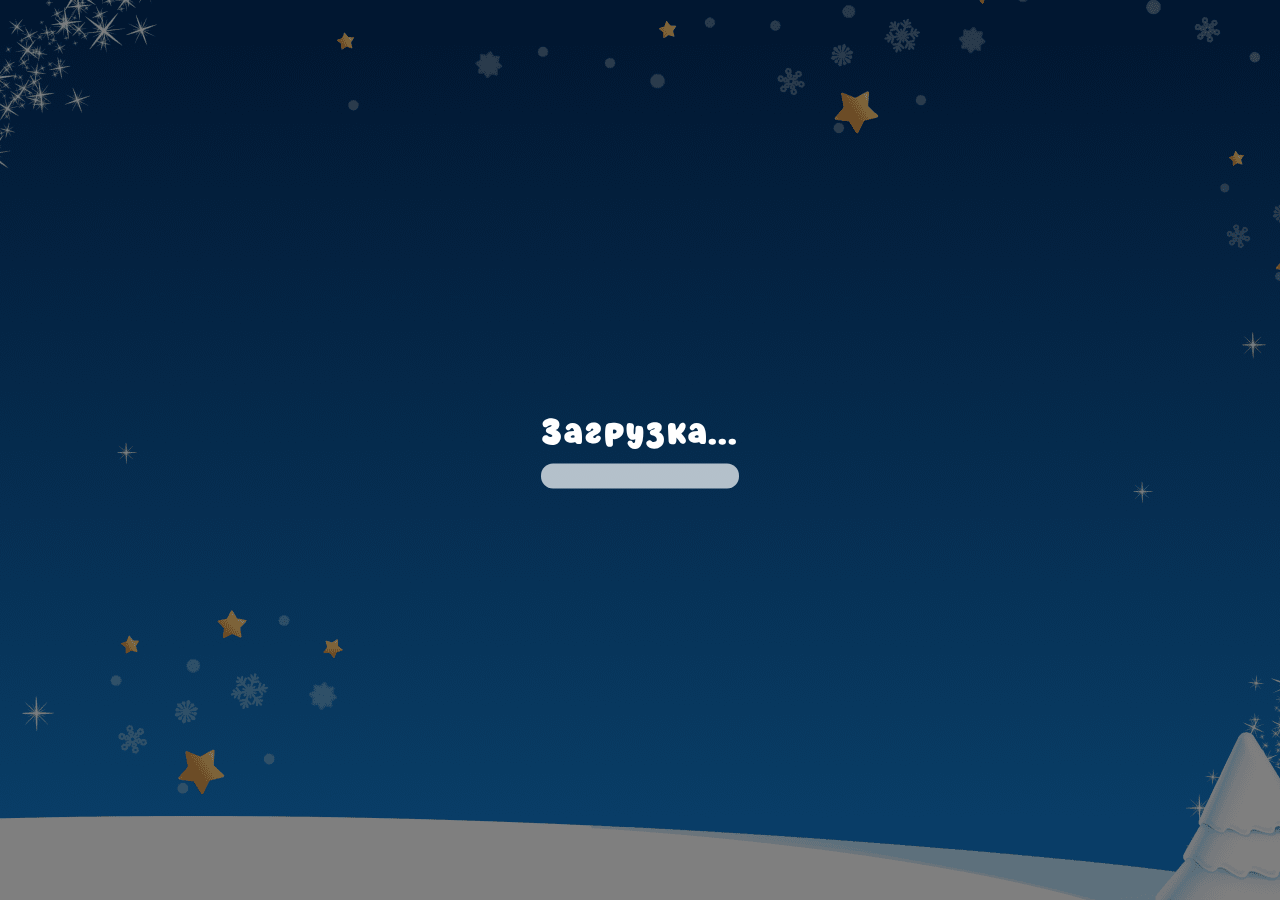
==== commit 8ecf45f5: "Small fix" ====
--- a/wall.html
+++ b/wall.html
@@ -5,9 +5,25 @@
     <title>kinder</title>
     <meta name="viewport" content="width=device-width, user-scalable=no, minimum-scale=1.0, maximum-scale=1.0, viewport-fit=cover"/>
     <link rel="stylesheet" href="styles/wall.min.css">
-    <script src="scripts/wall.js"></script>
 </head>
 <body>
+<!-- Yandex.Metrika counter -->
+<script type="text/javascript" >
+    (function(m,e,t,r,i,k,a){m[i]=m[i]||function(){(m[i].a=m[i].a||[]).push(arguments)};
+        m[i].l=1*new Date();
+        for (var j = 0; j < document.scripts.length; j++) {if (document.scripts[j].src === r) { return; }}
+        k=e.createElement(t),a=e.getElementsByTagName(t)[0],k.async=1,k.src=r,a.parentNode.insertBefore(k,a)})
+    (window, document, "script", "https://mc.yandex.ru/metrika/tag.js", "ym");
+
+    ym(95707814, "init", {
+        clickmap:true,
+        trackLinks:true,
+        accurateTrackBounce:true
+    });
+</script>
+<noscript><div><img src="https://mc.yandex.ru/watch/95707814" style="position:absolute; left:-9999px;" alt="" /></div></noscript>
+<!-- /Yandex.Metrika counter -->
+
 <audio
         id="audio-bird1"
         preload="auto"
@@ -48,7 +64,7 @@
         </div>
     </div>
     <div class="end js-end is-hidden">
-        <a href="#" class="end-wrapper">
+        <a onclick="ym(95707814,'reachGoal','wall_go');return true;" href="https://www.kinder.com/ru/ru/xp/new-year-greeting/" class="end-wrapper">
             <div class="end-close js-close"></div>
         </a>
     </div>
@@ -56,5 +72,6 @@
         <img class="rotate-img" src="images/rotate.png" alt="" width="793" height="533"/>
     </div>
 </main>
+<script src="scripts/wall.js"></script>
 </body>
 </html>--- a/styles/wall.min.css
+++ b/styles/wall.min.css
@@ -1 +1 @@
-*{appearance:none;outline:none;background:none;box-shadow:none;padding:0;margin:0;-webkit-tap-highlight-color:rgba(0,0,0,0);tap-highlight-color:rgba(0,0,0,0)}p,h1,h2,h3,h4,h5,h6{margin:0}ul,ol{list-style:none}li{padding:0}button,input{appearance:none;outline:none;background:none;box-shadow:none;padding:0;border:0}a{text-decoration:none}.is-hidden{display:none !important}@font-face{font-family:"barnacleBoys";src:url("../fonts/barnacleBoys.otf") format("opentype");font-weight:400;font-style:normal}@font-face{font-family:"caveatBold";src:url("../fonts/caveatBold.ttf") format("opentype");font-weight:700;font-style:normal}@font-face{font-family:"caveatMedium";src:url("../fonts/caveatMedium.ttf") format("opentype");font-weight:400;font-style:normal}@font-face{font-family:"caveatRegular";src:url("../fonts/caveatRegular.ttf") format("opentype");font-weight:400;font-style:normal}@font-face{font-family:"caveatSemiBold";src:url("../fonts/caveatSemiBold.ttf") format("opentype");font-weight:400;font-style:normal}@font-face{font-family:"chalkboardse";src:url("../fonts/chalkboardse.otf") format("opentype");font-weight:400;font-style:normal}@font-face{font-family:"chalkboard";src:url("../fonts/chalkboardse.otf") format("opentype");font-weight:400;font-style:normal}@font-face{font-family:"marckScript";src:url("../fonts/marckScripRegular.ttf") format("opentype");font-weight:400;font-style:normal}@font-face{font-family:"pacifico";src:url("../fonts/pacificoRegular.ttf") format("opentype");font-weight:400;font-style:normal}.font-style-1{font-family:pacifico;font-size:18px;line-height:normal;letter-spacing:1.2px}.font-style-2{font-family:caveatBold;font-size:24px;line-height:100%}.font-style-3{font-family:marckScript;font-size:20px;line-height:normal;letter-spacing:.2px}.color-1{color:#1f5a11}.color-2{color:red}.color-3{color:#00377c}.template-1{background:url("../images/blank1.png") center no-repeat;background-size:contain}.template-2{background:url("../images/blank2.png") center no-repeat;background-size:contain}.template-3{background:url("../images/blank3.png") center no-repeat;background-size:contain}.template-4{background:url("../images/blank4.png") center no-repeat;background-size:contain}.template-5{background:url("../images/blank5.png") center no-repeat;background-size:contain}.template-6{background:url("../images/blank6.png") center no-repeat;background-size:contain}@media screen and (max-width: 768px){.buttons{display:flex;align-items:center;justify-content:space-between;margin:0 0 18px}.buttons-back,.buttons-color__item{width:11.95vw;height:11.95vw;box-sizing:border-box;background-position:center;background-repeat:no-repeat;background-size:contain;border-radius:50%;border:3px solid rgba(255,255,255,.65)}.buttons-back{margin:0 14px 0 0;background-image:url("../images/btn-back.png")}.buttons-ready,.buttons-skip{overflow:hidden;border-radius:81.5px;border:3px solid rgba(255,255,255,.65)}.buttons-ready>div,.buttons-skip>div{height:10vw;display:flex;width:28.9vw;margin-right:auto;background:radial-gradient(262.71% 100% at 50% 0%, #00D51A 0%, #01AD2C 71.67%, #009739 100%)}.buttons-ready>div>span,.buttons-skip>div>span{font-family:barnacleBoys;font-size:16px;line-height:normal;display:block;margin:auto;letter-spacing:1.9px;color:#fff;text-transform:uppercase}.buttons-ready[disabled]>div,.buttons-skip[disabled]>div{background:linear-gradient(181deg, #D8E5F3 -9.45%, #BBCFE4 98.77%)}.buttons-skip>div{margin:0;padding:0 10px;width:auto;background:radial-gradient(416.87% 100% at 50% 0%, #7DB8F0 0%, #88BAE8 52.54%, #2E7CC7 100%)}.buttons-color{display:flex;gap:0 8px}.buttons-color__item.is-active{box-shadow:0 0 19px 0 #fff0bb}.buttons .btn-color-1{background-image:url("../images/btn-color-1.png")}.buttons .btn-color-2{background-image:url("../images/btn-color-2.png")}.buttons .btn-color-3{background-image:url("../images/btn-color-3.png")}.buttons-message,.buttons-gift{position:absolute;bottom:20px;width:56px;height:56px;display:flex;box-sizing:border-box;border:4px solid rgba(255,255,255,.5);box-shadow:0 0 7px 0 rgba(0,0,0,.17);border-radius:50%}.buttons-message>div,.buttons-gift>div{width:48px;height:48px;margin:auto;display:flex;border-radius:50%;background:radial-gradient(56.06% 56.02% at 36.87% 50%, #FF4242 0.03%, #E61010 99.95%)}.buttons-message>div:before,.buttons-gift>div:before{display:block;margin:auto;content:""}.buttons-message{left:16px}.buttons-message>div:before{width:29px;height:27px;margin:auto;background:url("../images/btn-message.png") center no-repeat;background-size:cover}.buttons-gift{right:16px}.buttons-gift>div:after{position:absolute;left:-43px;top:-43px;width:120px;height:120px;display:block;background:url("../images/flash.png");background-size:cover;content:"";animation:explosion 2s ease-in,blink 2s infinite ease-in-out 2s;animation-fill-mode:forwards;transform:scale(0)}@keyframes blink{0%{opacity:1}10%{opacity:.8}20%{opacity:.6}30%{opacity:.6}40%{opacity:.6}50%{opacity:.8}60%{opacity:1}100%{opacity:1}}@keyframes explosion{0%{transform:scale(0)}30%{transform:scale(1)}100%{transform:scale(1)}}.buttons-gift>div:before{position:relative;z-index:1;width:46px;height:48px;background:url("../images/btn-box.png") center no-repeat;background-size:cover;animation:swing 2s infinite ease-in}@keyframes swing{0%{transform:rotate(0deg)}10%{transform:rotate(10deg)}20%{transform:rotate(20deg)}30%{transform:rotate(10deg)}40%{transform:rotate(0deg)}50%{transform:rotate(-10deg)}60%{transform:rotate(-20deg)}70%{transform:rotate(-10deg)}80%{transform:rotate(0deg)}90%{transform:rotate(0deg)}100%{transform:rotate(0deg)}}.buttons-finger{position:absolute;right:82px;bottom:26px;width:51px;height:36px;background:url("../images/btn-finger.png");background-size:cover;animation:move 2s infinite ease-in-out;transform:translateX(0px)}@keyframes move{0%{transform:translateX(0px)}10%{transform:translateX(10px)}10%{transform:translateX(-10px)}20%{transform:translateX(10px)}30%{transform:translateX(-10px)}40%{transform:translateX(10px)}50%{transform:translateX(-10px)}60%{transform:translateX(0px)}100%{transform:translateX(0px)}}.submit{margin:20px 0 auto;text-align:center}.submit>button{overflow:hidden;border-radius:50px;border:4px solid rgba(255,255,255,.65)}.submit>button>div{font-family:barnacleBoys;font-size:24px;line-height:normal;padding:8px 16px;color:#fff;text-align:center;text-transform:uppercase;letter-spacing:1.9px;background:radial-gradient(316.04% 98.65% at 50% 0%, #FF3A3A 0%, #E71010 100%)}.pseudo-buttons{position:absolute;top:calc(100% + 20px);left:calc((100% - 145px)/2)}}.loader{position:absolute;top:50%;left:50%;transform:translate(-50%, -50%)}.loader-backgr{position:fixed;left:0;top:0;z-index:100;width:100%;height:100%;background:rgba(0,0,0,.5)}.loader-title{font-family:barnacleBoys;font-size:32px;line-height:normal;margin:0 0 14px;letter-spacing:2px;color:#fff}.loader-track{height:25px;width:100%;max-width:225px;padding:4px 0 0 4px;box-sizing:border-box;overflow:hidden;border-radius:12px;background-color:rgba(255,255,255,.7)}.loader-thumb{position:relative;left:-100%;width:70px;height:17px;background-image:linear-gradient(to right, #0006E7, #45C5FF);border-radius:8px;filter:opacity(0.72);animation:thumbMove infinite 1.5s ease-in-out}@keyframes thumbMove{from{left:-100%}to{left:100%}}.flight{position:absolute;top:50%;left:50%;margin:auto;width:80%;transform:translate(-50%, -50%)}.flight-track{position:relative;width:100%;aspect-ratio:1.2}.flight-track>img{position:absolute;width:100%;aspect-ratio:1.2;opacity:0;animation:fadeIn 1.2s ease-in forwards}@keyframes fadeIn{from{opacity:0}to{opacity:1}}.flight-object{position:absolute;top:10%;left:-10%}.flight-object>img:first-of-type{width:52%;transform:scale(0);animation:scaleIn 500ms ease-in 500ms forwards}@keyframes scaleIn{from{transform:scale(0)}to{transform:scale(1)}}.flight-object>img:last-of-type{position:absolute;top:-105%;left:15%;width:70%;transform-origin:center bottom;transform:scale(0);animation:scaleIn 500ms ease-out 1.2s forwards}@keyframes scaleIn{from{transform:scale(0)}to{transform:scale(1)}}#orientation{display:flex;align-items:center;justify-content:center;position:fixed;top:0;left:0;right:0;bottom:0;background-color:#000;z-index:9999999}#orientation img{-webkit-animation:blink5 5s linear infinite;animation:blink5 5s linear infinite;width:30%;height:auto}@-webkit-keyframes blink5{0%{opacity:.3}50%{opacity:1}100%{opacity:.3}}@keyframes blink5{0%{opacity:.3}50%{opacity:1}100%{opacity:.3}}body{position:relative;overflow:hidden;background:url("../images/backgr_base.png") center bottom no-repeat;background-size:cover;height:100%}.wall{padding:28px 26px;box-sizing:border-box}.wall.is-final-stage{height:100%;background:url("../images/backgr-final.png") center bottom no-repeat;background-size:cover}.wall-wrapper{position:relative;left:0;top:0;padding:0;transition:all ease-in-out 300ms;cursor:grab}.wall-wrapper.dragging{cursor:grabbing}.wall .wall-bottom>div,.wall .wall-top>div{display:flex;align-items:center;justify-content:center}.wall .wall-top{display:flex;flex-direction:column-reverse}.wall .wall-center{display:flex;flex-wrap:nowrap}.wall__item{box-sizing:border-box;width:400px;height:410px;display:inline-flex;flex-shrink:0;vertical-align:middle;text-align:center;-webkit-user-select:none;-moz-user-select:none;-ms-user-select:none}.wall__item>pre{margin:auto;padding:20px;box-sizing:border-box;display:block;white-space:pre-wrap}@media screen and (max-width: 768px){body{background:url("../images/backgr_base_mobile.png") left top no-repeat;background-size:cover}.wall{padding:14px 12px}.wall-wrapper{touch-action:none}.wall__item{width:222px;height:232px}.wall__item>pre{width:100%;padding:12px}.buttons{position:absolute;top:0;left:0;z-index:1;width:100%;height:100px;padding:22px 0 0 16px;display:block}.buttons-back{position:relative}.buttons:before{position:absolute;top:0;left:0;width:100%;height:100%;display:block;background:linear-gradient(180deg, #002454 0%, rgba(0, 36, 84, 0) 100%);opacity:.6;content:""}.end{position:fixed;left:0;top:0;z-index:100;width:100%;height:100%;display:flex;background:rgba(0,0,0,.5)}.end-wrapper{margin:auto;width:90%;aspect-ratio:.662;display:block;background:url("../images/ded1.png") 0 no-repeat;background-size:cover;animation:so 2s infinite ease-out;cursor:pointer}@keyframes so{0%{background:url("../images/ded1.png") 0 no-repeat;background-size:cover}25%{background:url("../images/ded2.png") 0 no-repeat;background-size:cover}50%{background:url("../images/ded3.png") 0 no-repeat;background-size:cover}75%{background:url("../images/ded4.png") 0 no-repeat;background-size:cover}100%{background:url("../images/ded4.png") 0 no-repeat;background-size:cover}}.end-close{position:absolute;top:40px;right:30px;width:7.35%;aspect-ratio:1;background:url(../images/btn_close.png) 0 no-repeat;background-size:cover}}/*# sourceMappingURL=wall.min.css.map */
+*{appearance:none;outline:none;background:none;box-shadow:none;padding:0;margin:0;-webkit-tap-highlight-color:rgba(0,0,0,0);tap-highlight-color:rgba(0,0,0,0)}p,h1,h2,h3,h4,h5,h6{margin:0}ul,ol{list-style:none}li{padding:0}button,input{appearance:none;outline:none;background:none;box-shadow:none;padding:0;border:0}a{text-decoration:none}.is-hidden{display:none !important}.is-mobile{display:none}@media screen and (max-width: 768px){.is-mobile{display:block}}@font-face{font-family:"barnacleBoys";src:url("../fonts/barnacleBoys.otf") format("opentype");font-weight:400;font-style:normal}@font-face{font-family:"caveatBold";src:url("../fonts/caveatBold.ttf") format("opentype");font-weight:700;font-style:normal}@font-face{font-family:"caveatMedium";src:url("../fonts/caveatMedium.ttf") format("opentype");font-weight:400;font-style:normal}@font-face{font-family:"caveatRegular";src:url("../fonts/caveatRegular.ttf") format("opentype");font-weight:400;font-style:normal}@font-face{font-family:"caveatSemiBold";src:url("../fonts/caveatSemiBold.ttf") format("opentype");font-weight:400;font-style:normal}@font-face{font-family:"chalkboardse";src:url("../fonts/chalkboardse.otf") format("opentype");font-weight:400;font-style:normal}@font-face{font-family:"chalkboard";src:url("../fonts/chalkboardse.otf") format("opentype");font-weight:400;font-style:normal}@font-face{font-family:"marckScript";src:url("../fonts/marckScripRegular.ttf") format("opentype");font-weight:400;font-style:normal}@font-face{font-family:"pacifico";src:url("../fonts/pacificoRegular.ttf") format("opentype");font-weight:400;font-style:normal}.font-style-1{font-family:pacifico;font-size:18px;line-height:normal;letter-spacing:1.2px}.font-style-2{font-family:caveatBold;font-size:24px;line-height:100%}.font-style-3{font-family:marckScript;font-size:20px;line-height:normal;letter-spacing:.2px}.color-1{color:#1f5a11}.color-2{color:red}.color-3{color:#00377c}.template-1{background:url("../images/blank1.png") center no-repeat;background-size:contain}.template-2{background:url("../images/blank2.png") center no-repeat;background-size:contain}.template-3{background:url("../images/blank3.png") center no-repeat;background-size:contain}.template-4{background:url("../images/blank4.png") center no-repeat;background-size:contain}.template-5{background:url("../images/blank5.png") center no-repeat;background-size:contain}.template-6{background:url("../images/blank6.png") center no-repeat;background-size:contain}@media screen and (max-width: 768px){.buttons{display:flex;align-items:center;justify-content:space-between;margin:0 0 18px}.buttons-back,.buttons-color__item{width:11.95vw;height:11.95vw;box-sizing:border-box;background-position:center;background-repeat:no-repeat;background-size:contain;border-radius:50%;border:3px solid rgba(255,255,255,.65)}.buttons-back{margin:0 14px 0 0;background-image:url("../images/btn-back.png")}.buttons-ready,.buttons-skip{overflow:hidden;border-radius:81.5px;border:3px solid rgba(255,255,255,.65)}.buttons-ready>div,.buttons-skip>div{height:10vw;display:flex;width:28.9vw;margin-right:auto;background:radial-gradient(262.71% 100% at 50% 0%, #00D51A 0%, #01AD2C 71.67%, #009739 100%)}.buttons-ready>div>span,.buttons-skip>div>span{font-family:barnacleBoys;font-size:16px;line-height:normal;display:block;margin:auto;letter-spacing:1.9px;color:#fff;text-transform:uppercase}.buttons-ready[disabled]>div,.buttons-skip[disabled]>div{background:linear-gradient(181deg, #D8E5F3 -9.45%, #BBCFE4 98.77%)}.buttons-skip>div{margin:0;padding:0 10px;width:auto;background:radial-gradient(416.87% 100% at 50% 0%, #7DB8F0 0%, #88BAE8 52.54%, #2E7CC7 100%)}.buttons-color{display:flex;gap:0 8px}.buttons-color__item.is-active{box-shadow:0 0 19px 0 #fff0bb}.buttons .btn-color-1{background-image:url("../images/btn-color-1.png")}.buttons .btn-color-2{background-image:url("../images/btn-color-2.png")}.buttons .btn-color-3{background-image:url("../images/btn-color-3.png")}.buttons-message,.buttons-gift{position:absolute;bottom:20px;width:56px;height:56px;display:flex;box-sizing:border-box;border:4px solid rgba(255,255,255,.5);box-shadow:0 0 7px 0 rgba(0,0,0,.17);border-radius:50%}.buttons-message>div,.buttons-gift>div{width:48px;height:48px;margin:auto;display:flex;border-radius:50%;background:radial-gradient(56.06% 56.02% at 36.87% 50%, #FF4242 0.03%, #E61010 99.95%)}.buttons-message>div:before,.buttons-gift>div:before{display:block;margin:auto;content:""}.buttons-message{left:16px}.buttons-message>div:before{width:29px;height:27px;margin:auto;background:url("../images/btn-message.png") center no-repeat;background-size:cover}.buttons-gift{right:16px}.buttons-gift>div:after{position:absolute;left:-43px;top:-43px;width:120px;height:120px;display:block;background:url("../images/flash.png");background-size:cover;content:"";animation:explosion 2s ease-in,blink 2s infinite ease-in-out 2s;animation-fill-mode:forwards;transform:scale(0)}@keyframes blink{0%{opacity:1}10%{opacity:.8}20%{opacity:.6}30%{opacity:.6}40%{opacity:.6}50%{opacity:.8}60%{opacity:1}100%{opacity:1}}@keyframes explosion{0%{transform:scale(0)}30%{transform:scale(1)}100%{transform:scale(1)}}.buttons-gift>div:before{position:relative;z-index:1;width:46px;height:48px;background:url("../images/btn-box.png") center no-repeat;background-size:cover;animation:swing 2s infinite ease-in}@keyframes swing{0%{transform:rotate(0deg)}10%{transform:rotate(10deg)}20%{transform:rotate(20deg)}30%{transform:rotate(10deg)}40%{transform:rotate(0deg)}50%{transform:rotate(-10deg)}60%{transform:rotate(-20deg)}70%{transform:rotate(-10deg)}80%{transform:rotate(0deg)}90%{transform:rotate(0deg)}100%{transform:rotate(0deg)}}.buttons-finger{position:absolute;right:82px;bottom:26px;width:51px;height:36px;background:url("../images/btn-finger.png");background-size:cover;animation:move 2s infinite ease-in-out;transform:translateX(0px)}@keyframes move{0%{transform:translateX(0px)}10%{transform:translateX(10px)}10%{transform:translateX(-10px)}20%{transform:translateX(10px)}30%{transform:translateX(-10px)}40%{transform:translateX(10px)}50%{transform:translateX(-10px)}60%{transform:translateX(0px)}100%{transform:translateX(0px)}}.submit{margin:20px 0 auto;text-align:center}.submit>button{overflow:hidden;border-radius:50px;border:4px solid rgba(255,255,255,.65)}.submit>button>div{font-family:barnacleBoys;font-size:24px;line-height:normal;padding:8px 16px;color:#fff;text-align:center;text-transform:uppercase;letter-spacing:1.9px;background:radial-gradient(316.04% 98.65% at 50% 0%, #FF3A3A 0%, #E71010 100%)}.pseudo-buttons{position:absolute;top:calc(100% + 20px);left:calc((100% - 145px)/2)}}.loader{position:absolute;top:50%;left:50%;transform:translate(-50%, -50%)}.loader-backgr{position:fixed;left:0;top:0;z-index:100;width:100%;height:100%;background:rgba(0,0,0,.5)}.loader-title{font-family:barnacleBoys;font-size:32px;line-height:normal;margin:0 0 14px;letter-spacing:2px;color:#fff}.loader-track{height:25px;width:100%;max-width:225px;padding:4px 0 0 4px;box-sizing:border-box;overflow:hidden;border-radius:12px;background-color:rgba(255,255,255,.7)}.loader-thumb{position:relative;left:-100%;width:70px;height:17px;background-image:linear-gradient(to right, #0006E7, #45C5FF);border-radius:8px;filter:opacity(0.72);animation:thumbMove infinite 1.5s ease-in-out}@keyframes thumbMove{from{left:-100%}to{left:100%}}.flight{position:absolute;top:50%;left:50%;margin:auto;width:80%;transform:translate(-50%, -50%)}.flight-track{position:relative;width:100%;aspect-ratio:1.2}.flight-track>img{position:absolute;width:100%;aspect-ratio:1.2;opacity:0;animation:fadeIn 1.2s ease-in forwards}@keyframes fadeIn{from{opacity:0}to{opacity:1}}.flight-object{position:absolute;top:10%;left:-10%}.flight-object>img:first-of-type{width:52%;transform:scale(0);animation:scaleIn 500ms ease-in 500ms forwards}@keyframes scaleIn{from{transform:scale(0)}to{transform:scale(1)}}.flight-object>img:last-of-type{position:absolute;top:-105%;left:15%;width:70%;transform-origin:center bottom;transform:scale(0);animation:scaleIn 500ms ease-out 1.2s forwards}@keyframes scaleIn{from{transform:scale(0)}to{transform:scale(1)}}#orientation{display:flex;align-items:center;justify-content:center;position:fixed;top:0;left:0;right:0;bottom:0;background-color:#000;z-index:9999999}#orientation img{-webkit-animation:blink5 5s linear infinite;animation:blink5 5s linear infinite;width:30%;height:auto}@-webkit-keyframes blink5{0%{opacity:.3}50%{opacity:1}100%{opacity:.3}}@keyframes blink5{0%{opacity:.3}50%{opacity:1}100%{opacity:.3}}body{position:relative;overflow:hidden;background:url("../images/backgr_base.png") center bottom no-repeat;background-size:cover;height:100%}.wall{padding:28px 26px;box-sizing:border-box}.wall.is-final-stage{height:100%;background:url("../images/backgr-final.png") center bottom no-repeat;background-size:cover}.wall-wrapper{position:relative;left:0;top:0;padding:0;transition:all ease-in-out 300ms;cursor:grab}.wall-wrapper.dragging{cursor:grabbing}.wall .wall-bottom>div,.wall .wall-top>div{display:flex;align-items:center;justify-content:center}.wall .wall-top{display:flex;flex-direction:column-reverse}.wall .wall-center{display:flex;flex-wrap:nowrap}.wall__item{box-sizing:border-box;width:400px;height:410px;display:inline-flex;flex-shrink:0;vertical-align:middle;overflow:hidden;text-align:center;-webkit-user-select:none;-moz-user-select:none;-ms-user-select:none}.wall__item .pre-wrap{width:calc(100% - 24px);height:calc(100% - 24px);overflow:hidden;display:flex;box-sizing:border-box;margin:auto}.wall__item pre{width:100%;padding:0;height:fit-content;white-space:pre-wrap;display:block;margin:auto}@media screen and (max-width: 768px){body{background:url("../images/backgr_base_mobile.png") left top no-repeat;background-size:cover}.wall{padding:14px 12px}.wall-wrapper{touch-action:none}.wall__item{width:222px;height:232px}.wall__item .pre-wrap{width:calc(100% - 24px);height:calc(100% - 24px);overflow:hidden;display:flex;box-sizing:border-box;margin:auto}.wall__item pre{width:100%;padding:0;height:fit-content;white-space:pre-wrap;display:block;margin:auto}.buttons{position:absolute;top:0;left:0;z-index:1;width:100%;height:100px;padding:22px 0 0 16px;display:block}.buttons-back{position:relative}.buttons:before{position:absolute;top:0;left:0;width:100%;height:100%;display:block;background:linear-gradient(180deg, #002454 0%, rgba(0, 36, 84, 0) 100%);opacity:.6;content:""}.end{position:fixed;left:0;top:0;z-index:100;width:100%;height:100%;display:flex;background:rgba(0,0,0,.5)}.end-wrapper{margin:auto;width:90%;aspect-ratio:.662;display:block;background:url("../images/ded1.png") 0 no-repeat;background-size:cover;cursor:pointer}@keyframes so{0%{background:url("../images/ded1.png") 0 no-repeat;background-size:cover}25%{background:url("../images/ded2.png") 0 no-repeat;background-size:cover}50%{background:url("../images/ded3.png") 0 no-repeat;background-size:cover}75%{background:url("../images/ded4.png") 0 no-repeat;background-size:cover}100%{background:url("../images/ded4.png") 0 no-repeat;background-size:cover}}.end-close{position:absolute;top:40px;right:30px;width:7.35%;aspect-ratio:1;background:url(../images/btn_close.png) 0 no-repeat;background-size:cover}}/*# sourceMappingURL=wall.min.css.map */
